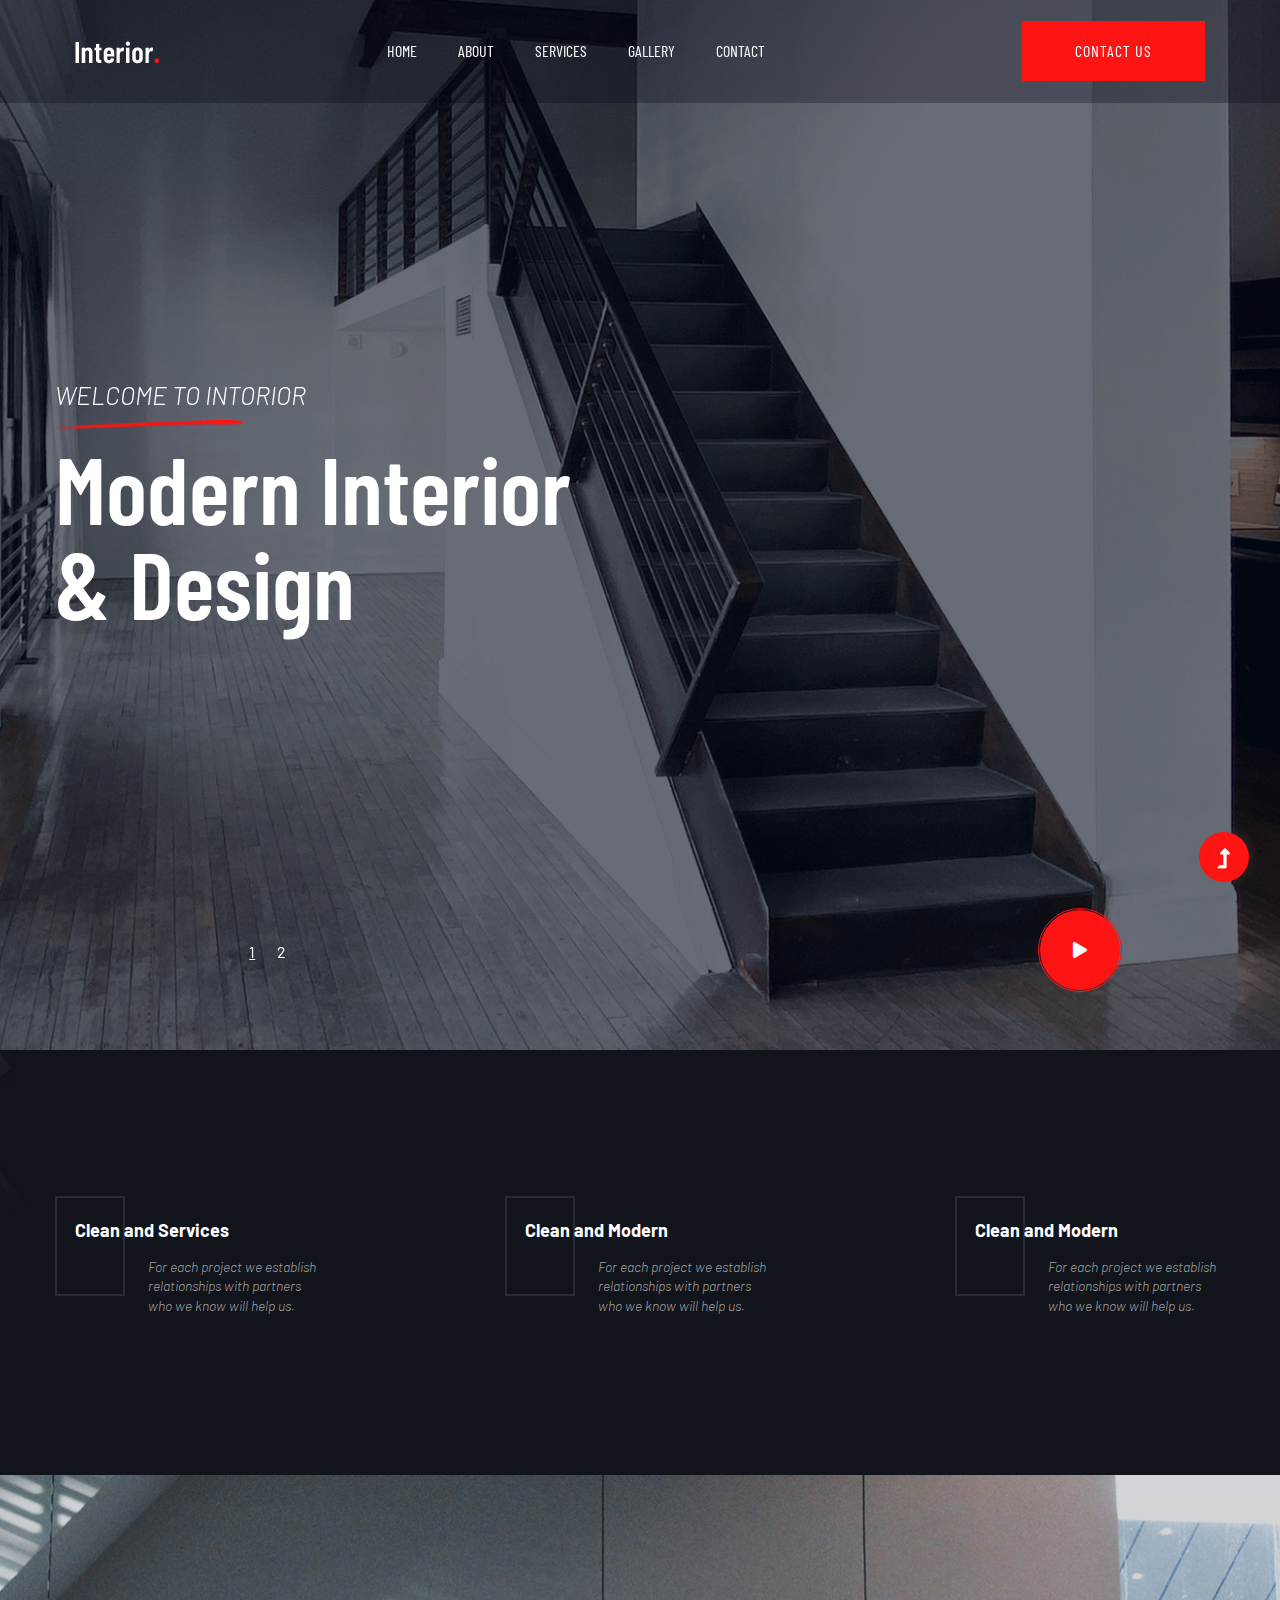
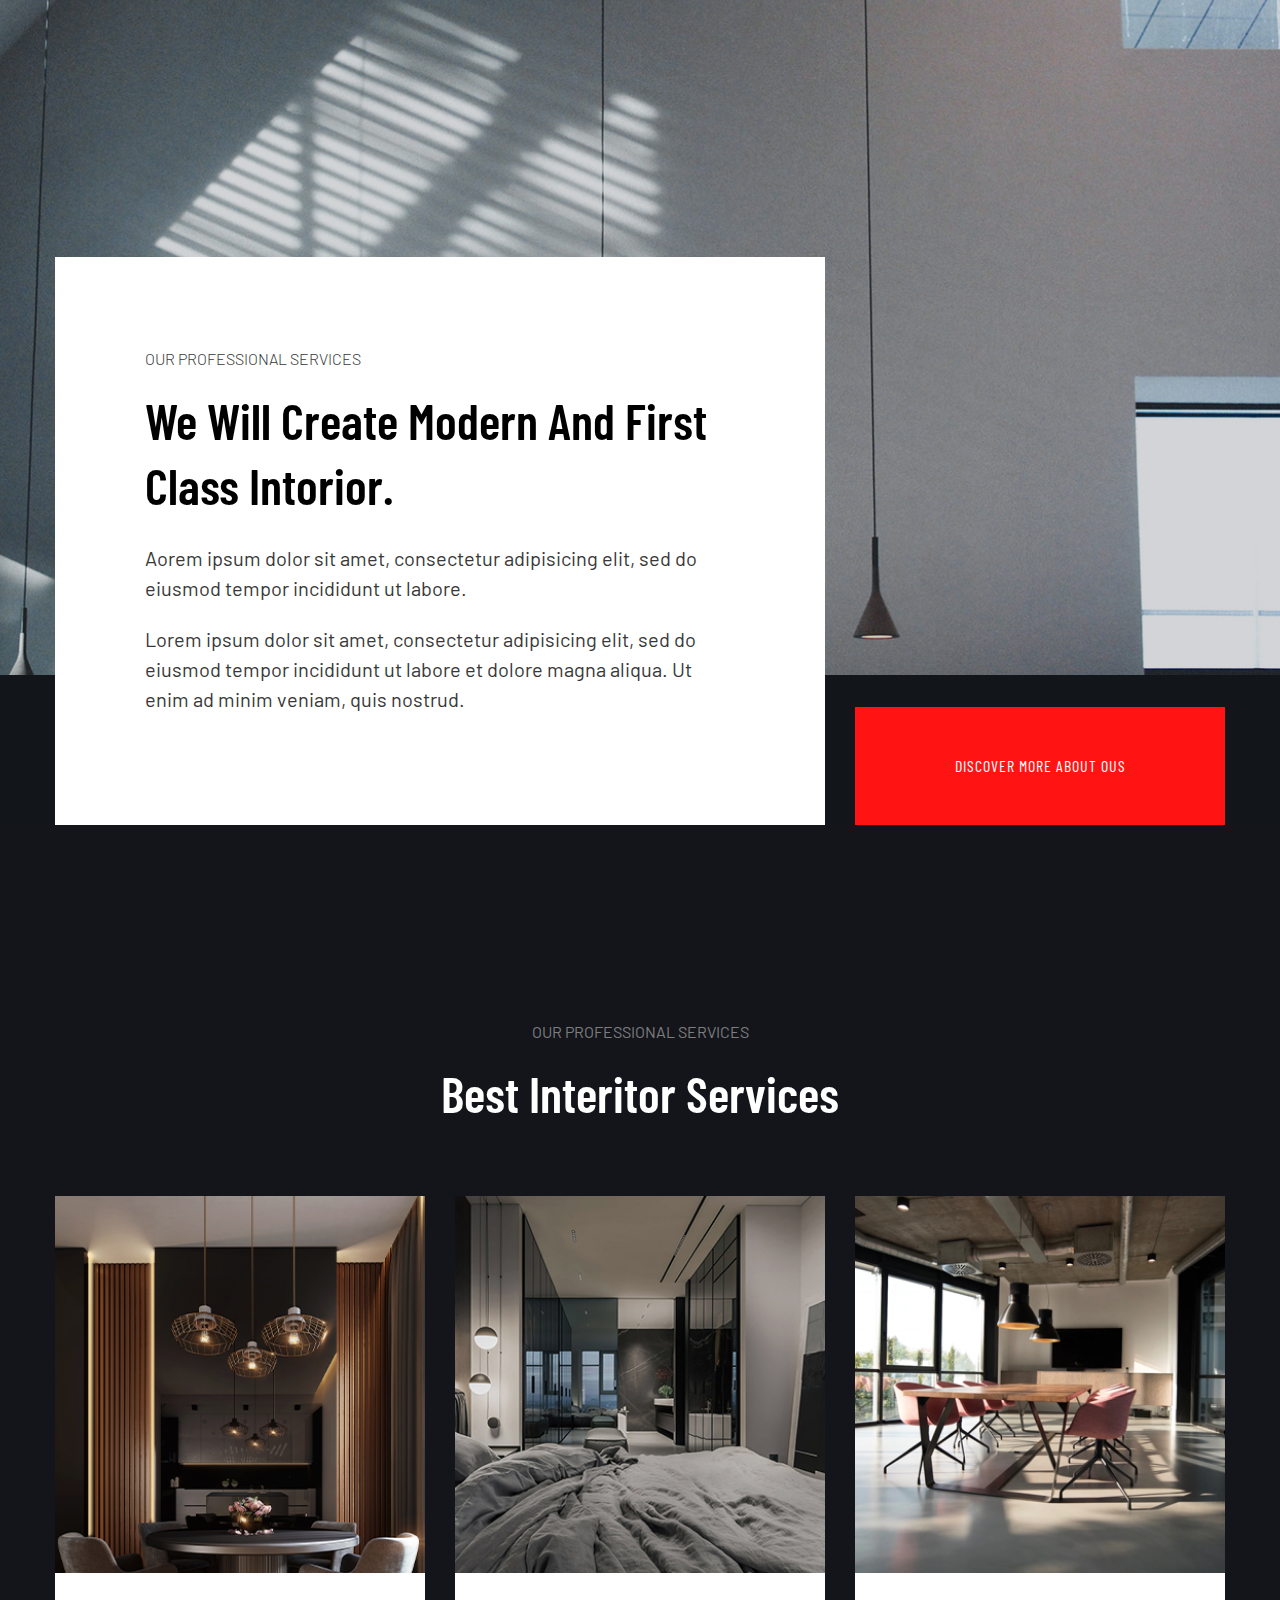
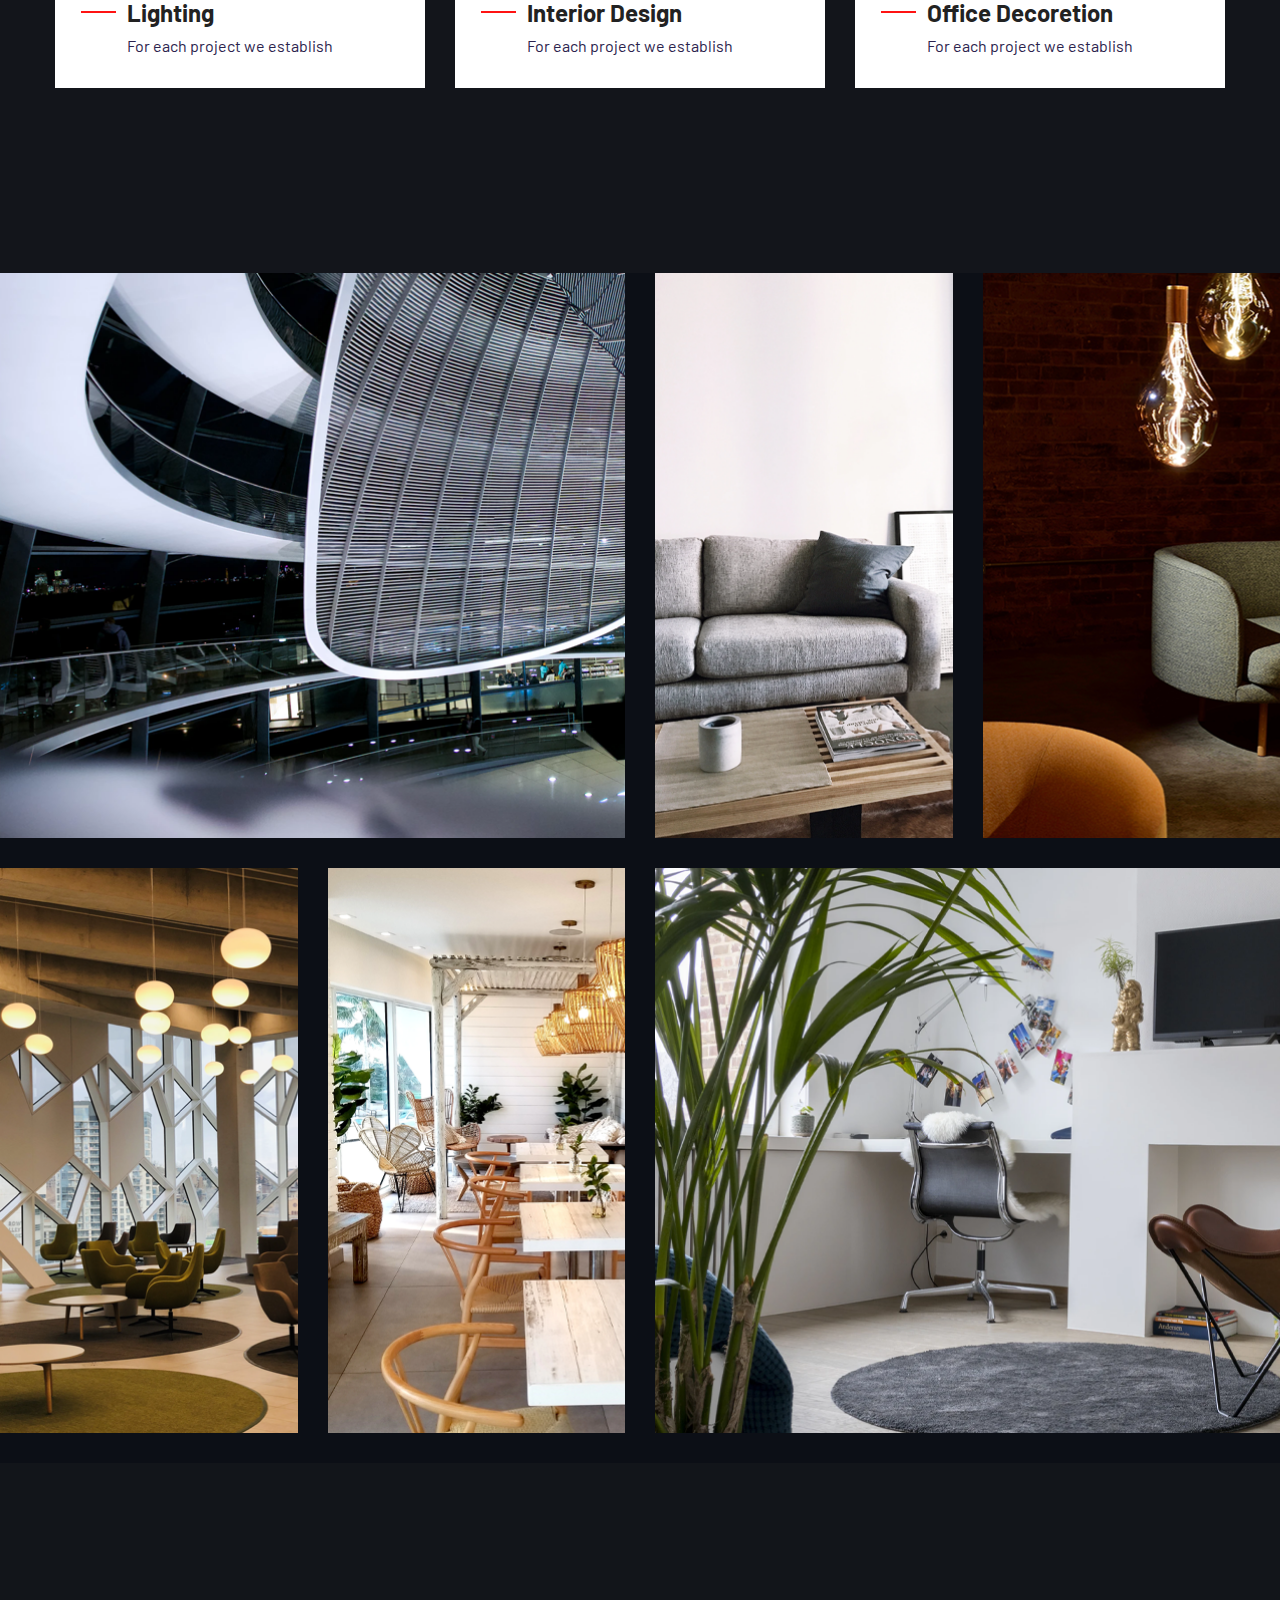
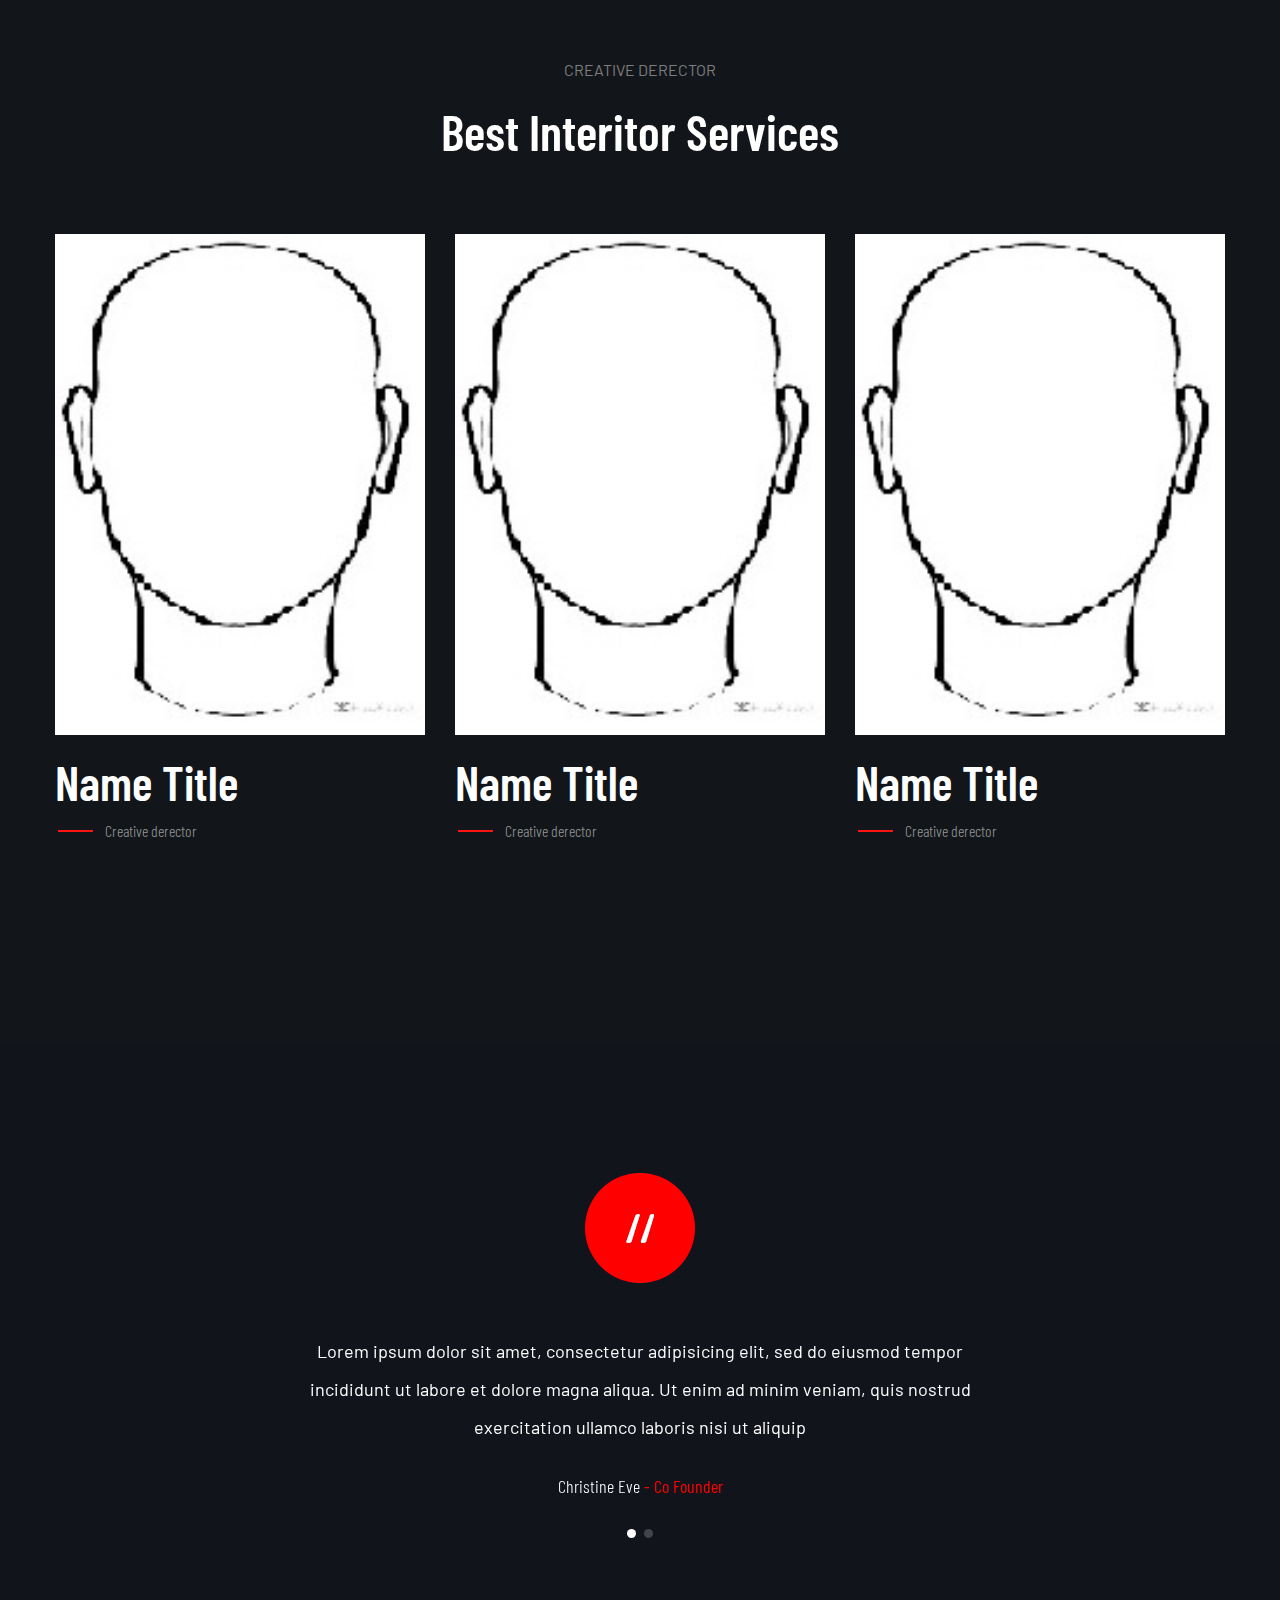
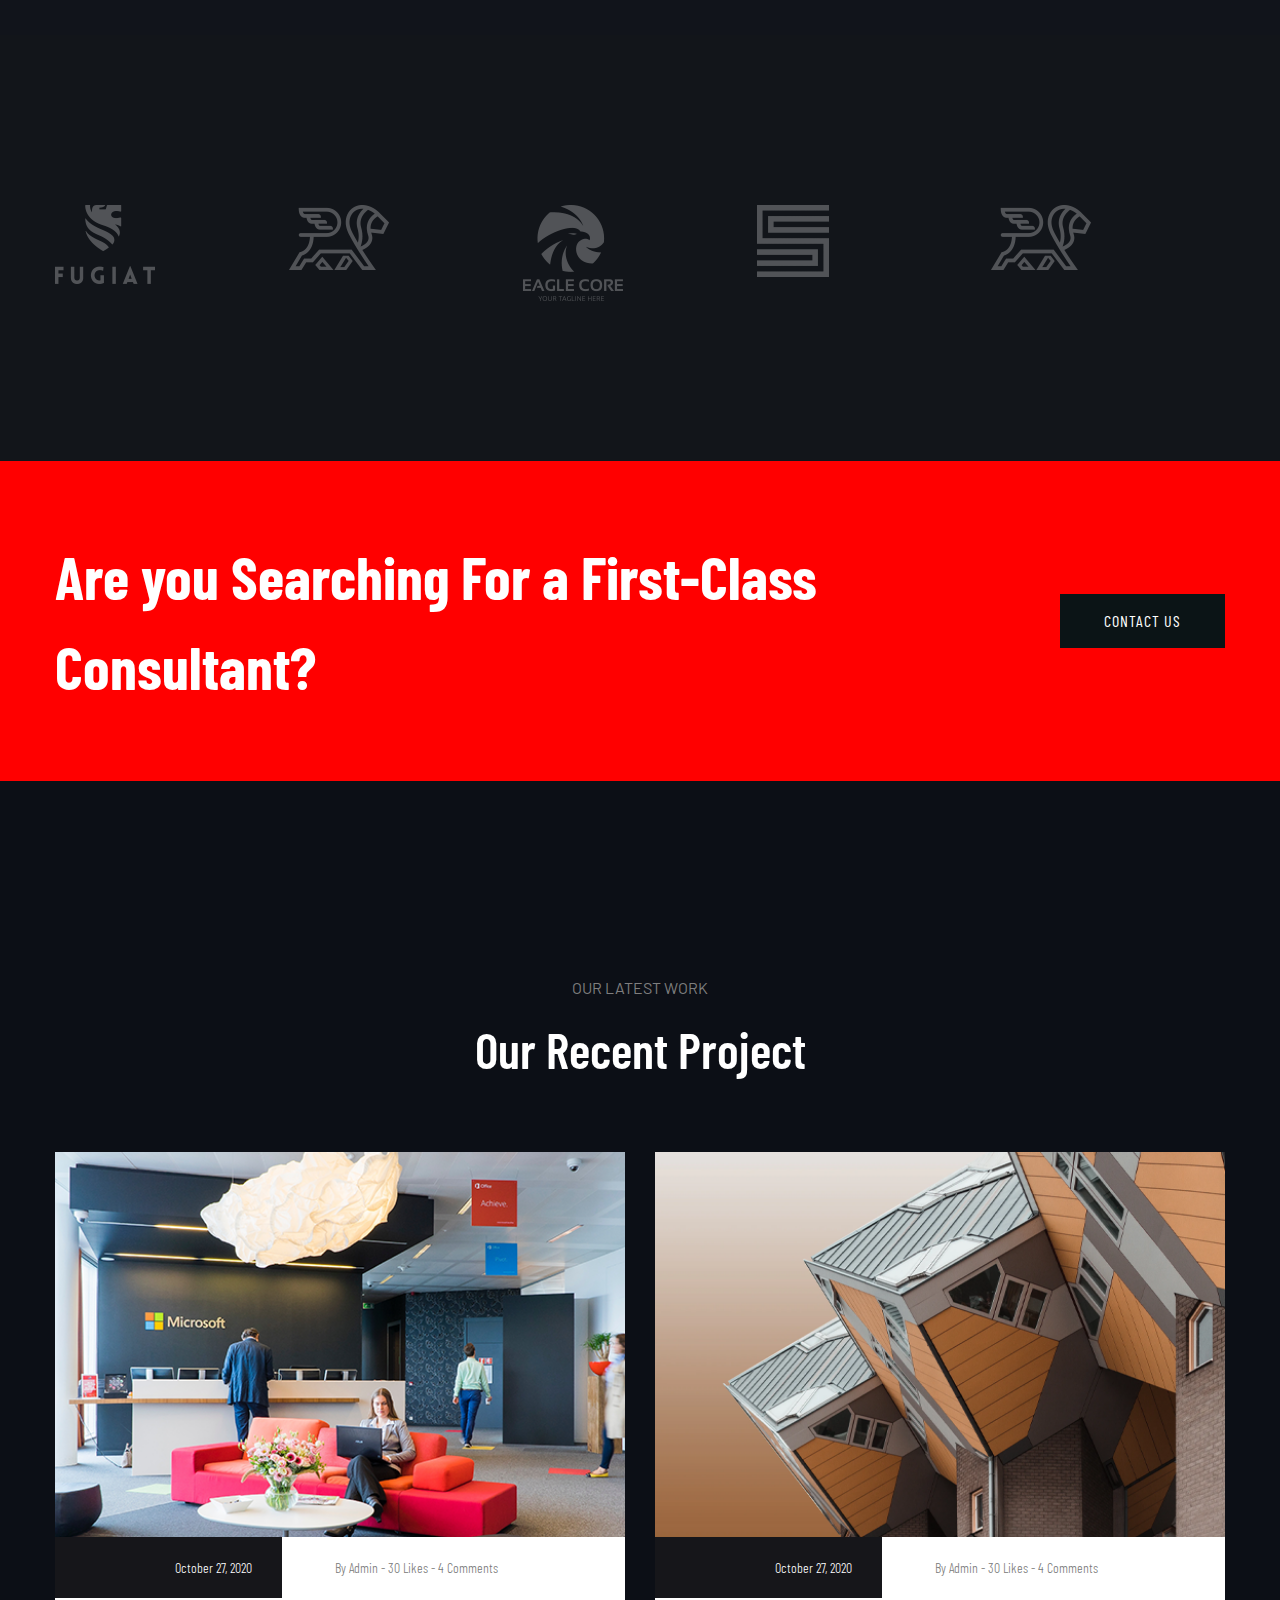
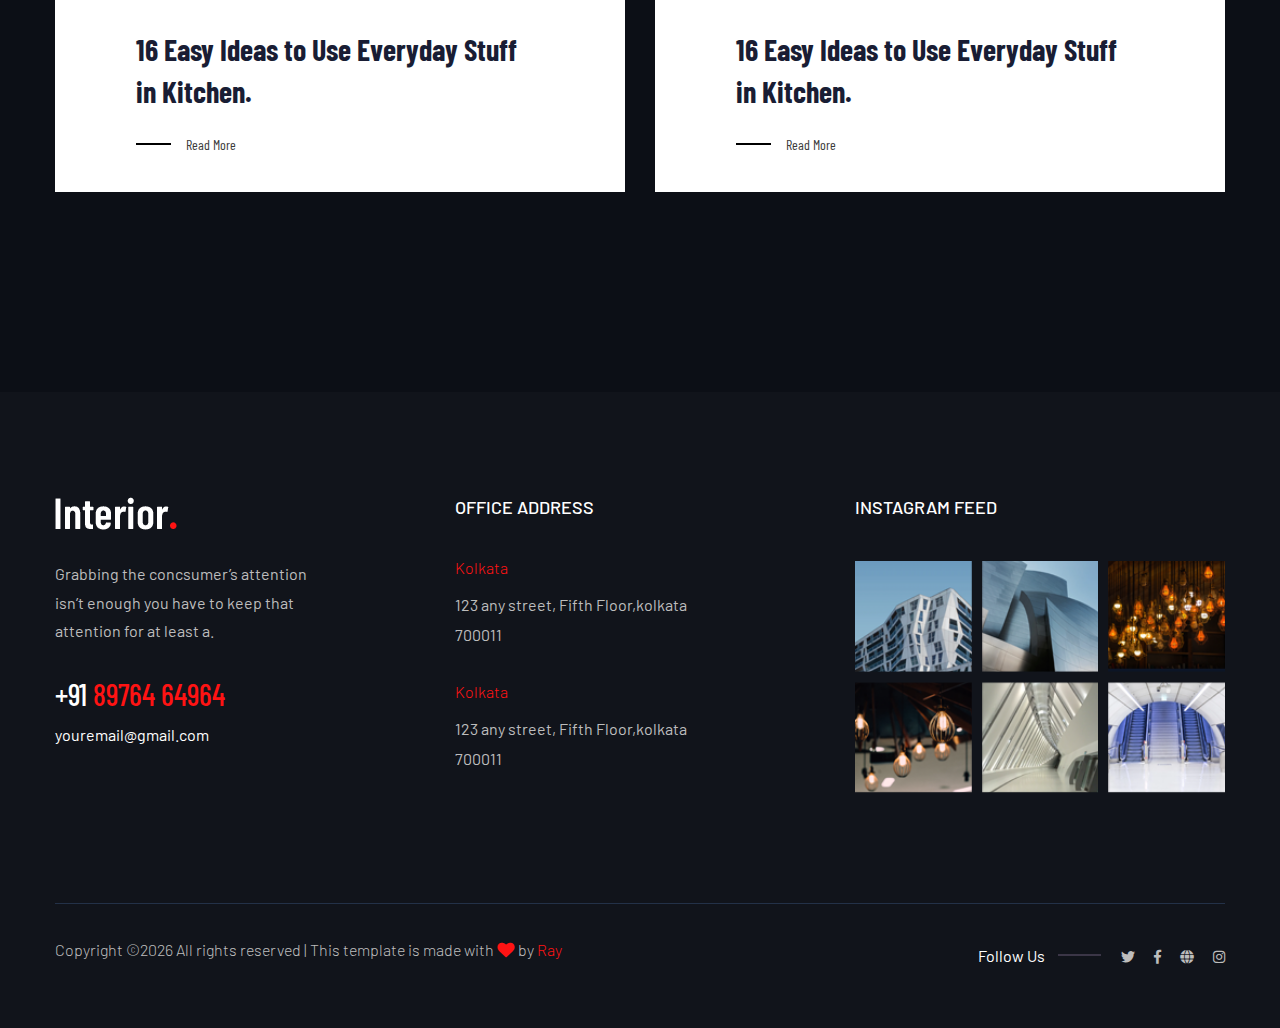
==== index.html @ 996b9350 "hello" ====
<!doctype html>
<html class="no-js" lang="zxx">
<head>
    <meta charset="utf-8">
    <meta http-equiv="x-ua-compatible" content="ie=edge">
    <title>Interior Design  </title>
    <meta name="description" content="">
    <meta name="viewport" content="width=device-width, initial-scale=1">
    <link rel="manifest" href="site.webmanifest">
    <link rel="shortcut icon" type="image/x-icon" href="assets/img/favicon.ico">

    <!-- CSS here -->
    <link rel="stylesheet" href="assets/css/bootstrap.min.css">
    <link rel="stylesheet" href="assets/css/owl.carousel.min.css">
    <link rel="stylesheet" href="assets/css/slicknav.css">
    <link rel="stylesheet" href="assets/css/flaticon.css">
    <link rel="stylesheet" href="assets/css/animate.min.css">
    <link rel="stylesheet" href="assets/css/magnific-popup.css">
    <link rel="stylesheet" href="assets/css/fontawesome-all.min.css">
    <link rel="stylesheet" href="assets/css/themify-icons.css">
    <link rel="stylesheet" href="assets/css/slick.css">
    <link rel="stylesheet" href="assets/css/nice-select.css">
    <link rel="stylesheet" href="assets/css/style.css">
</head>

<body class="body-bg">
<!--? Preloader Start -->
<div id="preloader-active">
    <div class="preloader d-flex align-items-center justify-content-center">
        <div class="preloader-inner position-relative">
            <div class="preloader-circle"></div>
            <div class="preloader-img pere-text">
                <img src="assets/img/logo/loder.jpg" alt="">
            </div>
        </div>
    </div>
</div>
<header>
    <!-- Header Start -->
    <div class="header-area header-transparent">
        <div class="main-header header-sticky">
            <div class="container-fluid">
                <div class="menu-wrapper d-flex align-items-center justify-content-between">
                    <!-- Logo -->
                    <div class="logo">
                        <a href="index.html"><img src="assets/img/logo/logo.png" alt=""></a>
                    </div>
                    <!-- Main-menu -->
                    <div class="main-menu f-right d-none d-lg-block">
                        <nav>
                            <ul id="navigation">
                                <li><a href="index.html">Home</a></li>
                                <li><a href="about.html">About</a></li>
                                <li><a href="services.html">Services</a></li>
                                <li><a href="work.html">Gallery</a></li>
                               
                                <li><a href="contact.html">Contact</a></li>
                            </ul>
                        </nav>
                    </div>          
                    <!-- Header-btn -->
                    <div class="header-btns d-none d-lg-block f-right">
                        <a href="#" class="btn header-btn">Contact Us</a>
                    </div>
                    <!-- Mobile Menu -->
                    <div class="col-12">
                        <div class="mobile_menu d-block d-lg-none"></div>
                    </div>
                </div>
            </div>
        </div>
    </div>
    <!-- Header End -->
</header>
<main>
    <!--? slider Area Start-->
    <div class="slider-area">
        <div class="slider-active dot-style">
            <!-- Single Slider -->
            <div class="single-slider slider-height hero-overly d-flex align-items-center">
                <div class="container">
                    <div class="row">
                        <div class="col-xl-6 col-lg-6">
                            <div class="hero__caption">
                                <span data-animation="fadeInLeft" data-delay=".4s">Welcome to Intorior</span>
                                <h1 data-animation="fadeInLeft" data-delay=".6s">Modern Interior & Design</h1>
                            </div>
                        </div>
                    </div>
                </div>
            </div>
            <!-- Single Slider -->
            <div class="single-slider slider-height hero-overly d-flex align-items-center">
                <div class="container">
                    <div class="row">
                        <div class="col-xl-6 col-lg-6">
                            <div class="hero__caption">
                                <span data-animation="fadeInLeft" data-delay=".4s">Welcome to Intorior</span>
                                <h1 data-animation="fadeInLeft" data-delay=".6s">Modern Interior & Design</h1>
                            </div>
                        </div>
                    </div>
                </div>
            </div>
        </div>
        <!-- Video icon -->
        <div class="video-icon">
            <a class="popup-video btn-icon" href="https://www.youtube.com/watch?v=1aP-TXUpNoU"><i class="fas fa-play"></i></a>
        </div>
    </div>
    <!-- slider Area End-->
    <!--? our info Start -->
    <div class="our-info-area pt-170 pb-100 section-bg" data-background="assets/img/gallery/section_bg02.jpg">
        <div class="container">
            <div class="row justify-content-between">
                <div class="col-xl-3 col-lg-4 col-md-6 col-sm-6">
                    <div class="single-info mb-60">
                        <div class="info-caption">
                            <h4>Clean and Services</h4>
                            <p>For each project we establish relationships with partners who we know will help us. </p>
                        </div>
                    </div>
                </div>
                <div class="col-xl-3 col-lg-4 col-md-6 col-sm-6">
                    <div class="single-info mb-60">
                        <div class="info-caption">
                            <h4>Clean and Modern</h4>
                            <p>For each project we establish relationships with partners who we know will help us. </p>
                        </div>
                    </div>
                </div>
                <div class="col-xl-3 col-lg-4 col-md-6 col-sm-6">
                    <div class="single-info mb-60">
                        <div class="info-caption">
                            <h4>Clean and Modern</h4>
                            <p>For each project we establish relationships with partners who we know will help us. </p>
                        </div>
                    </div>
                </div>
            </div>
        </div>
    </div>
    <!-- Our Info start -->
    <!--? Professional Services Start -->
    <div class="professional-services section-bg d-none d-md-block" data-background="assets/img/gallery/section_bg04.jpg"></div>
    <div class="profession-caption">
        <div class="container">
            <div class="row align-items-end">
                <div class="col-lg-8">
                        <!-- Section Tittle -->
                        <div class="section-tittle profession-details">
                            <span>Our Professional Services</span>
                            <h2>We will create modern and first class intorior.</h2>
                            <p>Aorem ipsum dolor sit amet, consectetur adipisicing elit, sed do eiusmod tempor incididunt ut labore.</p>
                            <p>Lorem ipsum dolor sit amet, consectetur adipisicing elit, sed do eiusmod tempor incididunt ut labore et dolore magna aliqua. Ut enim ad minim veniam, quis nostrud.</p>
                        </div>
                </div>
                <div class="col-lg-4 col-md-6">
                    <a href="about.html" class="btn btn3">Discover More About Ous</a>
                </div>
            </div>
        </div>
    </div>
    <!-- Professional Services End -->
    <!-- our info End -->
    <!--? Services Ara Start -->
    <div class="services-area section-padding3">
        <div class="container">
            <div class="row justify-content-center">
                <div class="cl-xl-7 col-lg-8 col-md-10">
                    <!-- Section Tittle -->
                    <div class="section-tittle text-center mb-70">
                        <span>Our Professional Services</span>
                        <h2>Best Interitor Services</h2>
                    </div> 
                </div>
            </div>
            <div class="row">
                <div class="col-lg-4 col-md-6 col-sm-10">
                    <div class="single-services mb-200">
                        <div class="services-img">
                            <img src="assets/img/gallery/services1.png" alt="">
                            </div>
                            <div class="services-caption">
                            <h3><a href="services.html">Lighting</a></h3>
                            <p class="pera1">For each project we establish </p>
                            <p class="pera2">For each project we establish relationships with partners who we know will help us. </p>
                        </div>
                    </div>
                </div>
                <div class="col-lg-4 col-md-6 col-sm-10">
                    <div class="single-services mb-200">
                        <div class="services-img">
                            <img src="assets/img/gallery/services2.png" alt="">
                            </div>
                            <div class="services-caption">
                            <h3><a href="services.html">Interior Design</a></h3>
                            <p class="pera1">For each project we establish </p>
                            <p class="pera2">For each project we establish relationships with partners who we know will help us. </p>
                        </div>
                    </div>
                </div>
                <div class="col-lg-4 col-md-6 col-sm-10">
                    <div class="single-services mb-200">
                        <div class="services-img">
                            <img src="assets/img/gallery/services3.png" alt="">
                            </div>
                            <div class="services-caption">
                            <h3><a href="services.html">Office Decoretion</a></h3>
                            <p class="pera1">For each project we establish </p>
                            <p class="pera2">For each project we establish relationships with partners who we know will help us. </p>
                        </div>
                    </div>
                </div>
            </div>
        </div>
    </div>
    <!-- Services Ara End -->
    <!--? Gallery Area Start -->
    <div class="gallery-area">
        <div class="container-fluid p-0 fix">
            <div class="row">
                <div class="col-xl-6 col-lg-4 col-md-6">
                    <div class="single-gallery mb-30">
                        <div class="gallery-img" style="background-image: url(assets/img/gallery/gallery1.png);"></div>
                        <div class="thumb-content-box">
                            <div class="thumb-content">
                                <h3><span>Intorior</span>Burj Khalifa</h3>
                                <a href="work.html"><i class="fas fa-angle-right"></i></a>
                            </div>
                        </div>
                    </div>
                </div>
                <div class="col-xl-3 col-lg-4 col-md-6">
                    <div class="single-gallery mb-30">
                        <div class="gallery-img" style="background-image: url(assets/img/gallery/gallery2.png);"></div>
                        <div class="thumb-content-box">
                            <div class="thumb-content">
                                <h3><span>Intorior</span>Burj Khalifa</h3>
                                <a href="work.html"><i class="fas fa-angle-right"></i></a>
                            </div>
                        </div>
                    </div>
                </div>
                <div class="col-xl-3 col-lg-4 col-md-6">
                    <div class="single-gallery mb-30">
                            <div class="gallery-img" style="background-image: url(assets/img/gallery/gallery3.png);"></div>
                        <div class="thumb-content-box">
                            <div class="thumb-content">
                                <h3><span>Intorior</span>Burj Khalifa</h3>
                                <a href="work.html"><i class="fas fa-angle-right"></i></a>
                            </div>
                        </div>
                    </div>
                </div>
                <div class="col-xl-3 col-lg-4 col-md-6">
                    <div class="single-gallery mb-30">
                        <div class="gallery-img" style="background-image: url(assets/img/gallery/gallery4.png);"></div>
                        <div class="thumb-content-box">
                            <div class="thumb-content">
                                <h3><span>Intorior</span>Burj Khalifa</h3>
                                <a href="work.html"><i class="fas fa-angle-right"></i></a>
                            </div>
                        </div>
                    </div>
                </div>
                <div class="col-xl-3 col-lg-4 col-md-6">
                    <div class="single-gallery mb-30">
                        <div class="gallery-img" style="background-image: url(assets/img/gallery/gallery5.png);"></div>
                        <div class="thumb-content-box">
                            <div class="thumb-content">
                                <h3><span>Intorior</span>Burj Khalifa</h3>
                                <a href="work.html"><i class="fas fa-angle-right"></i></a>
                            </div>
                        </div>
                    </div>
                </div>
                <div class="col-xl-6 col-lg-4 col-md-6">
                    <div class="single-gallery mb-30">
                        <div class="gallery-img" style="background-image: url(assets/img/gallery/gallery6.png);"></div>
                        <div class="thumb-content-box">
                            <div class="thumb-content">
                                <h3><span>Intorior</span>Burj Khalifa</h3>
                                <a href="work.html"><i class="fas fa-angle-right"></i></a>
                            </div>
                        </div>
                    </div>
                </div>
            </div>
        </div>
    </div>
    <!-- Gallery Area End -->
    <!-- Team Start -->
    <div class="team-area section-padding30">
        <div class="container">
            <div class="row justify-content-center">
                <div class="cl-xl-7 col-lg-8 col-md-10">
                    <!-- Section Tittle -->
                    <div class="section-tittle text-center mb-70">
                        <span>Creative derector</span>
                        <h2>Best Interitor Services</h2>
                    </div> 
                </div>
            </div>
            <div class="row">
                <!-- single Tem -->
                <div class="col-xl-4 col-lg-4 col-md-6 col-sm-">
                    <div class="single-team mb-30">
                        <div class="team-img">
                            <img src="assets/img/face.jpg" alt="">
                        </div>
                        <div class="team-caption">
                            <h3><a href="#">Name Title</a></h3>
                            <span>Creative derector</span>
                        </div>
                    </div>
                </div>
                <div class="col-xl-4 col-lg-4 col-md-6 col-sm-">
                    <div class="single-team mb-30">
                        <div class="team-img">
                            <img src="assets/img/face.jpg" alt="">
                        </div>
                        <div class="team-caption">
                            <h3><a href="#">Name Title</a></h3>
                            <span>Creative derector</span>
                        </div>
                    </div>
                </div>
                <div class="col-xl-4 col-lg-4 col-md-6 col-sm-">
                    <div class="single-team mb-30">
                        <div class="team-img">
                            <img src="assets/img/face.jpg" alt="">
                        </div>
                        <div class="team-caption">
                            <h3><a href="#">Name Title</a></h3>
                            <span>Creative derector</span>
                        </div>
                    </div>
                </div>
            </div>
        </div>
    </div>
    <!-- Team End -->
    <!-- Testimonial Start -->
    <div class="testimonial-area testimonial-padding">
        <div class="container">
            <!-- Testimonial contents -->
            <div class="row d-flex justify-content-center">
                <div class="col-xl-8 col-lg-8 col-md-10">
                    <div class="h1-testimonial-active dot-style">
                        <!-- Single Testimonial -->
                        <div class="single-testimonial text-center">
                            <!-- Testimonial Content -->
                            <div class="testimonial-caption ">
                                <div class="testimonial-top-cap">
                                    <img src="assets/img/gallery/testi-logo.png" alt="">
                                    <p>Lorem ipsum dolor sit amet, consectetur adipisicing elit, sed do eiusmod tempor incididunt ut labore et dolore magna aliqua. Ut enim ad minim veniam, quis nostrud exercitation ullamco laboris nisi ut aliquip</p>
                                </div>
                                <!-- founder -->
                                <div class="testimonial-founder  ">
                                    <div class="founder-img">
                                        <span><strong>Christine Eve</strong>   -   Co Founder</span>
                                    </div>
                                </div>
                            </div>
                        </div>
                        <!-- Single Testimonial -->
                        <div class="single-testimonial text-center">
                            <!-- Testimonial Content -->
                            <div class="testimonial-caption ">
                                <div class="testimonial-top-cap">
                                    <img src="assets/img/gallery/testi-logo.png" alt="">
                                    <p>Lorem ipsum dolor sit amet, consectetur adipisicing elit, sed do eiusmod tempor incididunt ut labore et dolore magna aliqua. Ut enim ad minim veniam, quis nostrud exercitation ullamco laboris nisi ut aliquip</p>
                                </div>
                                <!-- founder -->
                                <div class="testimonial-founder  ">
                                    <div class="founder-img">
                                        <span><strong>Christine Eve</strong>   -   Co Founder</span>
                                    </div>
                                </div>
                            </div>
                        </div>
                    </div>
                </div>
            </div>
        </div>
    </div>
    <!-- Testimonial End -->
    <!-- Brand Area Start -->
    <div class="brand-area pt-120 pb-120">
        <div class="container">
            <div class="brand-active brand-border pt-50 pb-40">
                <div class="single-brand">
                    <img src="assets/img/gallery/brand1.png" alt="">
                </div>
                <div class="single-brand">
                    <img src="assets/img/gallery/brand2.png" alt="">
                </div>
                <div class="single-brand">
                    <img src="assets/img/gallery/brand3.png" alt="">
                </div>
                <div class="single-brand">
                    <img src="assets/img/gallery/brand4.png" alt="">
                </div>
                <div class="single-brand">
                    <img src="assets/img/gallery/brand2.png" alt="">
                </div>
                <div class="single-brand">
                    <img src="assets/img/gallery/brand5.png" alt="">
                </div>
            </div>
        </div>
    </div>
    <!-- Brand Area End -->
    <!-- Want To work -->
    <section class="wantToWork-area w-padding2">
        <div class="container">
            <div class="row align-items-center justify-content-between">
                <div class="col-xl-8 col-lg-8 col-md-8">
                    <div class="wantToWork-caption wantToWork-caption2">
                        <h2>Are you Searching For a First-Class Consultant?</h2>
                    </div>
                </div>
                <div class="col-xl-2 col-lg-2 col-md-3">
                    <a href="#" class="btn btn-black f-right">Contact Us</a>
                </div>
            </div>
        </div>
    </section>
    <!-- Want To work End -->
    <!-- Blog Area Start -->
    <div class="home-blog-area section-padding30">
        <div class="container">
            <!-- Section Tittle -->
            <div class="row">
                <div class="col-lg-12">
                    <div class="section-tittle text-center mb-70">
                        <span>Our latest work</span>
                        <h2>Our recent Project</h2>
                    </div>
                </div>
            </div>
            <div class="row">
                <div class="col-xl-6 col-lg-6 col-md-6">
                    <div class="home-blog-single mb-30">
                        <div class="blog-img-cap">
                            <div class="blog-img">
                                <img src="assets/img/gallery/home_blog1.png" alt="">
                            </div>
                            <ul>
                                <li class="black-bg">October 27, 2020</li>
                                <li>By Admin   -   30 Likes   -   4 Comments</li>
                            </ul>
                            <div class="blog-cap">
                                <h3><a href="blog_details.html">16 Easy Ideas to Use Everyday
                                    Stuff in Kitchen.</a></h3>
                                <a href="blog_details.html" class="more-btn">Read more</a>
                            </div>
                        </div>
                    </div>
                </div>
                <div class="col-xl-6 col-lg-6 col-md-6">
                    <div class="home-blog-single mb-30">
                        <div class="blog-img-cap">
                            <div class="blog-img">
                                <img src="assets/img/gallery/home_blog2.png" alt="">
                            </div>
                            <ul>
                                <li class="black-bg">October 27, 2020</li>
                                <li>By Admin   -   30 Likes   -   4 Comments</li>
                            </ul>
                            <div class="blog-cap">
                                <h3><a href="blog_details.html">16 Easy Ideas to Use Everyday
                                    Stuff in Kitchen.</a></h3>
                                <a href="blog_details.html" class="more-btn">Read more</a>
                            </div>
                        </div>
                    </div>
                </div>
            </div>
        </div>
    </div>
    <!-- Blog Area End -->

</main>
<footer>
    <!--? Footer Start-->
    <div class="footer-area footer-bg">
        <div class="container">
            <div class="footer-top footer-padding">
                <div class="row d-flex justify-content-between">
                    <div class="col-xl-3 col-lg-4 col-md-5 col-sm-8">
                        <div class="single-footer-caption mb-50">
                            <!-- logo -->
                            <div class="footer-logo">
                                <a href="index.html"><img src="assets/img/logo/logo2_footer.png" alt=""></a>
                            </div>
                            <div class="footer-tittle">
                                <div class="footer-pera">
                                    <p class="info1">Grabbing the concsumer’s attention isn’t enough you have to keep that attention for at least a.</p>
                                </div>
                            </div>
                            <div class="footer-number">
                                <h4><span>+91 </span>89764 64964</h4>
                                <p>youremail@gmail.com</p>
                            </div>
                        </div>
                    </div>
                    <div class="col-xl-3 col-lg-2 col-md-5 col-sm-6">
                        <div class="single-footer-caption mb-50">
                            <div class="footer-tittle">
                                <h4>Office Address</h4>
                            </div>
                            <div class="footer-cap">
                                <span>Kolkata</span>
                                <p>123 any street, Fifth Floor,kolkata 700011</p>
                            </div>
                            <div class="footer-cap">
                                <span>Kolkata</span>
                                <p>123 any street, Fifth Floor,kolkata 700011</p>
                            </div>
                        </div>
                    </div>
                    <!-- Instagram -->
                    <div class="col-xl-4 col-lg-4 col-md-5 col-sm-7">
                        <div class="single-footer-caption mb-50">
                            <div class="footer-tittle">
                                <h4>Instagram Feed</h4>
                            </div>
                            <div class="instagram-gellay">
                                <ul class="insta-feed">
                                    <li><a href="#"><img src="assets/img/gallery/instagram1.png" alt=""></a></li>
                                    <li><a href="#"><img src="assets/img/gallery/instagram2.png" alt=""></a></li>
                                    <li><a href="#"><img src="assets/img/gallery/instagram3.png" alt=""></a></li>
                                    <li><a href="#"><img src="assets/img/gallery/instagram4.png" alt=""></a></li>
                                    <li><a href="#"><img src="assets/img/gallery/instagram5.png" alt=""></a></li>
                                    <li><a href="#"><img src="assets/img/gallery/instagram6.png" alt=""></a></li>
                                </ul>
                            </div>
                        </div>
                    </div>
                </div>
            </div>
            <div class="footer-bottom">
                <div class="row d-flex justify-content-between align-items-center">
                    <div class="col-xl-9 col-lg-8">
                        <div class="footer-copy-right">
                            <p><!-- Link back to Colorlib can't be removed. Template is licensed under CC BY 3.0. -->
  Copyright &copy;<script>document.write(new Date().getFullYear());</script> All rights reserved | This template is made with <i class="fa fa-heart" aria-hidden="true"></i> by <a href="https://www.rayweb.in" target="_blank">Ray</a>
  <!-- Link back to Colorlib can't be removed. Template is licensed under CC BY 3.0. --></p>
                        </div>
                    </div>
                    <div class="col-xl-3 col-lg-4">
                        <!-- Footer Social -->
                        <div class="footer-social f-right">
                            <span>Follow Us</span>
                            <a href="#"><i class="fab fa-twitter"></i></a>
                            <a href="https://www.facebook.com/sai4ull"><i class="fab fa-facebook-f"></i></a>
                            <a href="#"><i class="fas fa-globe"></i></a>
                            <a href="#"><i class="fab fa-instagram"></i></a>
                        </div>
                    </div>
                </div>
            </div>
        </div>
    </div>
    <!-- Footer End-->
</footer>
<!-- Scroll Up -->
<div id="back-top" >
    <a title="Go to Top" href="#"> <i class="fas fa-level-up-alt"></i></a>
</div>

<!-- JS here -->
    <!-- All JS Custom Plugins Link Here here -->
    <script src="./assets/js/vendor/modernizr-3.5.0.min.js"></script>
    <!-- Jquery, Popper, Bootstrap -->
    <script src="./assets/js/vendor/jquery-1.12.4.min.js"></script>
    <script src="./assets/js/popper.min.js"></script>
    <script src="./assets/js/bootstrap.min.js"></script>
    <!-- Jquery Mobile Menu -->
    <script src="./assets/js/jquery.slicknav.min.js"></script>

    <!-- Jquery Slick , Owl-Carousel Plugins -->
    <script src="./assets/js/owl.carousel.min.js"></script>
    <script src="./assets/js/slick.min.js"></script>
    <!-- One Page, Animated-HeadLin -->
    <script src="./assets/js/wow.min.js"></script>
    <script src="./assets/js/animated.headline.js"></script>
    <script src="./assets/js/jquery.magnific-popup.js"></script>

    <!-- Nice-select, sticky -->
    <script src="./assets/js/jquery.nice-select.min.js"></script>
    <script src="./assets/js/jquery.sticky.js"></script>
    
    <!-- contact js -->
    <script src="./assets/js/contact.js"></script>
    <script src="./assets/js/jquery.form.js"></script>
    <script src="./assets/js/jquery.validate.min.js"></script>
    <script src="./assets/js/mail-script.js"></script>
    <script src="./assets/js/jquery.ajaxchimp.min.js"></script>
    
    <!-- Jquery Plugins, main Jquery -->	
    <script src="./assets/js/plugins.js"></script>
    <script src="./assets/js/main.js"></script>
    
</body>
</html>
---- assets/css/flaticon.css ----
/*
  	Flaticon icon font: Flaticon
  	Creation date: 07/04/2020 05:31
  	*/

@font-face {
  font-family: "Flaticon";
  src: url("../fonts/Flaticon.eot");
  src: url("../fonts/Flaticon.eot?#iefix") format("embedded-opentype"),
       url("../fonts/Flaticon.woff2") format("woff2"),
       url("../fonts/Flaticon.woff") format("woff"),
       url("../fonts/Flaticon.ttf") format("truetype"),
       url("../fonts/Flaticon.svg#Flaticon") format("svg");
  font-weight: normal;
  font-style: normal;
}

@media screen and (-webkit-min-device-pixel-ratio:0) {
  @font-face {
    font-family: "Flaticon";
    src: url("../fonts/Flaticon.svg#Flaticon") format("svg");
  }
}

[class^="flaticon-"]:before, [class*=" flaticon-"]:before,
[class^="flaticon-"]:after, [class*=" flaticon-"]:after {   
  font-family: Flaticon;
font-style: normal;
}

.flaticon-shipped:before { content: "\f100"; }
.flaticon-ship:before { content: "\f101"; }
.flaticon-plane:before { content: "\f102"; }
.flaticon-support:before { content: "\f103"; }
.flaticon-clock:before { content: "\f104"; }
.flaticon-place:before { content: "\f105"; }
---- assets/css/themify-icons.css ----
@font-face {
	font-family: 'themify';
	src:url('../fonts/themify.eot?-fvbane');


	src:url('../fonts/themify.eot?#iefix-fvbane') format('embedded-opentype'),
		url('../fonts/themify.woff?-fvbane') format('woff'),
		url('../fonts/themify.ttf?-fvbane') format('truetype'),
		url('../fonts/themify.svg?-fvbane#themify') format('svg');
	font-weight: normal;
	font-style: normal;
}

[class^="ti-"], [class*=" ti-"] {
	font-family: 'themify';
	speak: none;
	font-style: normal;
	font-weight: normal;
	font-variant: normal;
	text-transform: none;
	line-height: 1;

	/* Better Font Rendering =========== */
	-webkit-font-smoothing: antialiased;
	-moz-osx-font-smoothing: grayscale;
}

.ti-wand:before {
	content: "\e600";
}
.ti-volume:before {
	content: "\e601";
}
.ti-user:before {
	content: "\e602";
}
.ti-unlock:before {
	content: "\e603";
}
.ti-unlink:before {
	content: "\e604";
}
.ti-trash:before {
	content: "\e605";
}
.ti-thought:before {
	content: "\e606";
}
.ti-target:before {
	content: "\e607";
}
.ti-tag:before {
	content: "\e608";
}
.ti-tablet:before {
	content: "\e609";
}
.ti-star:before {
	content: "\e60a";
}
.ti-spray:before {
	content: "\e60b";
}
.ti-signal:before {
	content: "\e60c";
}
.ti-shopping-cart:before {
	content: "\e60d";
}
.ti-shopping-cart-full:before {
	content: "\e60e";
}
.ti-settings:before {
	content: "\e60f";
}
.ti-search:before {
	content: "\e610";
}
.ti-zoom-in:before {
	content: "\e611";
}
.ti-zoom-out:before {
	content: "\e612";
}
.ti-cut:before {
	content: "\e613";
}
.ti-ruler:before {
	content: "\e614";
}
.ti-ruler-pencil:before {
	content: "\e615";
}
.ti-ruler-alt:before {
	content: "\e616";
}
.ti-bookmark:before {
	content: "\e617";
}
.ti-bookmark-alt:before {
	content: "\e618";
}
.ti-reload:before {
	content: "\e619";
}
.ti-plus:before {
	content: "\e61a";
}
.ti-pin:before {
	content: "\e61b";
}
.ti-pencil:before {
	content: "\e61c";
}
.ti-pencil-alt:before {
	content: "\e61d";
}
.ti-paint-roller:before {
	content: "\e61e";
}
.ti-paint-bucket:before {
	content: "\e61f";
}
.ti-na:before {
	content: "\e620";
}
.ti-mobile:before {
	content: "\e621";
}
.ti-minus:before {
	content: "\e622";
}
.ti-medall:before {
	content: "\e623";
}
.ti-medall-alt:before {
	content: "\e624";
}
.ti-marker:before {
	content: "\e625";
}
.ti-marker-alt:before {
	content: "\e626";
}
.ti-arrow-up:before {
	content: "\e627";
}
.ti-arrow-right:before {
	content: "\e628";
}
.ti-arrow-left:before {
	content: "\e629";
}
.ti-arrow-down:before {
	content: "\e62a";
}
.ti-lock:before {
	content: "\e62b";
}
.ti-location-arrow:before {
	content: "\e62c";
}
.ti-link:before {
	content: "\e62d";
}
.ti-layout:before {
	content: "\e62e";
}
.ti-layers:before {
	content: "\e62f";
}
.ti-layers-alt:before {
	content: "\e630";
}
.ti-key:before {
	content: "\e631";
}
.ti-import:before {
	content: "\e632";
}
.ti-image:before {
	content: "\e633";
}
.ti-heart:before {
	content: "\e634";
}
.ti-heart-broken:before {
	content: "\e635";
}
.ti-hand-stop:before {
	content: "\e636";
}
.ti-hand-open:before {
	content: "\e637";
}
.ti-hand-drag:before {
	content: "\e638";
}
.ti-folder:before {
	content: "\e639";
}
.ti-flag:before {
	content: "\e63a";
}
.ti-flag-alt:before {
	content: "\e63b";
}
.ti-flag-alt-2:before {
	content: "\e63c";
}
.ti-eye:before {
	content: "\e63d";
}
.ti-export:before {
	content: "\e63e";
}
.ti-exchange-vertical:before {
	content: "\e63f";
}
.ti-desktop:before {
	content: "\e640";
}
.ti-cup:before {
	content: "\e641";
}
.ti-crown:before {
	content: "\e642";
}
.ti-comments:before {
	content: "\e643";
}
.ti-comment:before {
	content: "\e644";
}
.ti-comment-alt:before {
	content: "\e645";
}
.ti-close:before {
	content: "\e646";
}
.ti-clip:before {
	content: "\e647";
}
.ti-angle-up:before {
	content: "\e648";
}
.ti-angle-right:before {
	content: "\e649";
}
.ti-angle-left:before {
	content: "\e64a";
}
.ti-angle-down:before {
	content: "\e64b";
}
.ti-check:before {
	content: "\e64c";
}
.ti-check-box:before {
	content: "\e64d";
}
.ti-camera:before {
	content: "\e64e";
}
.ti-announcement:before {
	content: "\e64f";
}
.ti-brush:before {
	content: "\e650";
}
.ti-briefcase:before {
	content: "\e651";
}
.ti-bolt:before {
	content: "\e652";
}
.ti-bolt-alt:before {
	content: "\e653";
}
.ti-blackboard:before {
	content: "\e654";
}
.ti-bag:before {
	content: "\e655";
}
.ti-move:before {
	content: "\e656";
}
.ti-arrows-vertical:before {
	content: "\e657";
}
.ti-arrows-horizontal:before {
	content: "\e658";
}
.ti-fullscreen:before {
	content: "\e659";
}
.ti-arrow-top-right:before {
	content: "\e65a";
}
.ti-arrow-top-left:before {
	content: "\e65b";
}
.ti-arrow-circle-up:before {
	content: "\e65c";
}
.ti-arrow-circle-right:before {
	content: "\e65d";
}
.ti-arrow-circle-left:before {
	content: "\e65e";
}
.ti-arrow-circle-down:before {
	content: "\e65f";
}
.ti-angle-double-up:before {
	content: "\e660";
}
.ti-angle-double-right:before {
	content: "\e661";
}
.ti-angle-double-left:before {
	content: "\e662";
}
.ti-angle-double-down:before {
	content: "\e663";
}
.ti-zip:before {
	content: "\e664";
}
.ti-world:before {
	content: "\e665";
}
.ti-wheelchair:before {
	content: "\e666";
}
.ti-view-list:before {
	content: "\e667";
}
.ti-view-list-alt:before {
	content: "\e668";
}
.ti-view-grid:before {
	content: "\e669";
}
.ti-uppercase:before {
	content: "\e66a";
}
.ti-upload:before {
	content: "\e66b";
}
.ti-underline:before {
	content: "\e66c";
}
.ti-truck:before {
	content: "\e66d";
}
.ti-timer:before {
	content: "\e66e";
}
.ti-ticket:before {
	content: "\e66f";
}
.ti-thumb-up:before {
	content: "\e670";
}
.ti-thumb-down:before {
	content: "\e671";
}
.ti-text:before {
	content: "\e672";
}
.ti-stats-up:before {
	content: "\e673";
}
.ti-stats-down:before {
	content: "\e674";
}
.ti-split-v:before {
	content: "\e675";
}
.ti-split-h:before {
	content: "\e676";
}
.ti-smallcap:before {
	content: "\e677";
}
.ti-shine:before {
	content: "\e678";
}
.ti-shift-right:before {
	content: "\e679";
}
.ti-shift-left:before {
	content: "\e67a";
}
.ti-shield:before {
	content: "\e67b";
}
.ti-notepad:before {
	content: "\e67c";
}
.ti-server:before {
	content: "\e67d";
}
.ti-quote-right:before {
	content: "\e67e";
}
.ti-quote-left:before {
	content: "\e67f";
}
.ti-pulse:before {
	content: "\e680";
}
.ti-printer:before {
	content: "\e681";
}
.ti-power-off:before {
	content: "\e682";
}
.ti-plug:before {
	content: "\e683";
}
.ti-pie-chart:before {
	content: "\e684";
}
.ti-paragraph:before {
	content: "\e685";
}
.ti-panel:before {
	content: "\e686";
}
.ti-package:before {
	content: "\e687";
}
.ti-music:before {
	content: "\e688";
}
.ti-music-alt:before {
	content: "\e689";
}
.ti-mouse:before {
	content: "\e68a";
}
.ti-mouse-alt:before {
	content: "\e68b";
}
.ti-money:before {
	content: "\e68c";
}
.ti-microphone:before {
	content: "\e68d";
}
.ti-menu:before {
	content: "\e68e";
}
.ti-menu-alt:before {
	content: "\e68f";
}
.ti-map:before {
	content: "\e690";
}
.ti-map-alt:before {
	content: "\e691";
}
.ti-loop:before {
	content: "\e692";
}
.ti-location-pin:before {
	content: "\e693";
}
.ti-list:before {
	content: "\e694";
}
.ti-light-bulb:before {
	content: "\e695";
}
.ti-Italic:before {
	content: "\e696";
}
.ti-info:before {
	content: "\e697";
}
.ti-infinite:before {
	content: "\e698";
}
.ti-id-badge:before {
	content: "\e699";
}
.ti-hummer:before {
	content: "\e69a";
}
.ti-home:before {
	content: "\e69b";
}
.ti-help:before {
	content: "\e69c";
}
.ti-headphone:before {
	content: "\e69d";
}
.ti-harddrives:before {
	content: "\e69e";
}
.ti-harddrive:before {
	content: "\e69f";
}
.ti-gift:before {
	content: "\e6a0";
}
.ti-game:before {
	content: "\e6a1";
}
.ti-filter:before {
	content: "\e6a2";
}
.ti-files:before {
	content: "\e6a3";
}
.ti-file:before {
	content: "\e6a4";
}
.ti-eraser:before {
	content: "\e6a5";
}
.ti-envelope:before {
	content: "\e6a6";
}
.ti-download:before {
	content: "\e6a7";
}
.ti-direction:before {
	content: "\e6a8";
}
.ti-direction-alt:before {
	content: "\e6a9";
}
.ti-dashboard:before {
	content: "\e6aa";
}
.ti-control-stop:before {
	content: "\e6ab";
}
.ti-control-shuffle:before {
	content: "\e6ac";
}
.ti-control-play:before {
	content: "\e6ad";
}
.ti-control-pause:before {
	content: "\e6ae";
}
.ti-control-forward:before {
	content: "\e6af";
}
.ti-control-backward:before {
	content: "\e6b0";
}
.ti-cloud:before {
	content: "\e6b1";
}
.ti-cloud-up:before {
	content: "\e6b2";
}
.ti-cloud-down:before {
	content: "\e6b3";
}
.ti-clipboard:before {
	content: "\e6b4";
}
.ti-car:before {
	content: "\e6b5";
}
.ti-calendar:before {
	content: "\e6b6";
}
.ti-book:before {
	content: "\e6b7";
}
.ti-bell:before {
	content: "\e6b8";
}
.ti-basketball:before {
	content: "\e6b9";
}
.ti-bar-chart:before {
	content: "\e6ba";
}
.ti-bar-chart-alt:before {
	content: "\e6bb";
}
.ti-back-right:before {
	content: "\e6bc";
}
.ti-back-left:before {
	content: "\e6bd";
}
.ti-arrows-corner:before {
	content: "\e6be";
}
.ti-archive:before {
	content: "\e6bf";
}
.ti-anchor:before {
	content: "\e6c0";
}
.ti-align-right:before {
	content: "\e6c1";
}
.ti-align-left:before {
	content: "\e6c2";
}
.ti-align-justify:before {
	content: "\e6c3";
}
.ti-align-center:before {
	content: "\e6c4";
}
.ti-alert:before {
	content: "\e6c5";
}
.ti-alarm-clock:before {
	content: "\e6c6";
}
.ti-agenda:before {
	content: "\e6c7";
}
.ti-write:before {
	content: "\e6c8";
}
.ti-window:before {
	content: "\e6c9";
}
.ti-widgetized:before {
	content: "\e6ca";
}
.ti-widget:before {
	content: "\e6cb";
}
.ti-widget-alt:before {
	content: "\e6cc";
}
.ti-wallet:before {
	content: "\e6cd";
}
.ti-video-clapper:before {
	content: "\e6ce";
}
.ti-video-camera:before {
	content: "\e6cf";
}
.ti-vector:before {
	content: "\e6d0";
}
.ti-themify-logo:before {
	content: "\e6d1";
}
.ti-themify-favicon:before {
	content: "\e6d2";
}
.ti-themify-favicon-alt:before {
	content: "\e6d3";
}
.ti-support:before {
	content: "\e6d4";
}
.ti-stamp:before {
	content: "\e6d5";
}
.ti-split-v-alt:before {
	content: "\e6d6";
}
.ti-slice:before {
	content: "\e6d7";
}
.ti-shortcode:before {
	content: "\e6d8";
}
.ti-shift-right-alt:before {
	content: "\e6d9";
}
.ti-shift-left-alt:before {
	content: "\e6da";
}
.ti-ruler-alt-2:before {
	content: "\e6db";
}
.ti-receipt:before {
	content: "\e6dc";
}
.ti-pin2:before {
	content: "\e6dd";
}
.ti-pin-alt:before {
	content: "\e6de";
}
.ti-pencil-alt2:before {
	content: "\e6df";
}
.ti-palette:before {
	content: "\e6e0";
}
.ti-more:before {
	content: "\e6e1";
}
.ti-more-alt:before {
	content: "\e6e2";
}
.ti-microphone-alt:before {
	content: "\e6e3";
}
.ti-magnet:before {
	content: "\e6e4";
}
.ti-line-double:before {
	content: "\e6e5";
}
.ti-line-dotted:before {
	content: "\e6e6";
}
.ti-line-dashed:before {
	content: "\e6e7";
}
.ti-layout-width-full:before {
	content: "\e6e8";
}
.ti-layout-width-default:before {
	content: "\e6e9";
}
.ti-layout-width-default-alt:before {
	content: "\e6ea";
}
.ti-layout-tab:before {
	content: "\e6eb";
}
.ti-layout-tab-window:before {
	content: "\e6ec";
}
.ti-layout-tab-v:before {
	content: "\e6ed";
}
.ti-layout-tab-min:before {
	content: "\e6ee";
}
.ti-layout-slider:before {
	content: "\e6ef";
}
.ti-layout-slider-alt:before {
	content: "\e6f0";
}
.ti-layout-sidebar-right:before {
	content: "\e6f1";
}
.ti-layout-sidebar-none:before {
	content: "\e6f2";
}
.ti-layout-sidebar-left:before {
	content: "\e6f3";
}
.ti-layout-placeholder:before {
	content: "\e6f4";
}
.ti-layout-menu:before {
	content: "\e6f5";
}
.ti-layout-menu-v:before {
	content: "\e6f6";
}
.ti-layout-menu-separated:before {
	content: "\e6f7";
}
.ti-layout-menu-full:before {
	content: "\e6f8";
}
.ti-layout-media-right-alt:before {
	content: "\e6f9";
}
.ti-layout-media-right:before {
	content: "\e6fa";
}
.ti-layout-media-overlay:before {
	content: "\e6fb";
}
.ti-layout-media-overlay-alt:before {
	content: "\e6fc";
}
.ti-layout-media-overlay-alt-2:before {
	content: "\e6fd";
}
.ti-layout-media-left-alt:before {
	content: "\e6fe";
}
.ti-layout-media-left:before {
	content: "\e6ff";
}
.ti-layout-media-center-alt:before {
	content: "\e700";
}
.ti-layout-media-center:before {
	content: "\e701";
}
.ti-layout-list-thumb:before {
	content: "\e702";
}
.ti-layout-list-thumb-alt:before {
	content: "\e703";
}
.ti-layout-list-post:before {
	content: "\e704";
}
.ti-layout-list-large-image:before {
	content: "\e705";
}
.ti-layout-line-solid:before {
	content: "\e706";
}
.ti-layout-grid4:before {
	content: "\e707";
}
.ti-layout-grid3:before {
	content: "\e708";
}
.ti-layout-grid2:before {
	content: "\e709";
}
.ti-layout-grid2-thumb:before {
	content: "\e70a";
}
.ti-layout-cta-right:before {
	content: "\e70b";
}
.ti-layout-cta-left:before {
	content: "\e70c";
}
.ti-layout-cta-center:before {
	content: "\e70d";
}
.ti-layout-cta-btn-right:before {
	content: "\e70e";
}
.ti-layout-cta-btn-left:before {
	content: "\e70f";
}
.ti-layout-column4:before {
	content: "\e710";
}
.ti-layout-column3:before {
	content: "\e711";
}
.ti-layout-column2:before {
	content: "\e712";
}
.ti-layout-accordion-separated:before {
	content: "\e713";
}
.ti-layout-accordion-merged:before {
	content: "\e714";
}
.ti-layout-accordion-list:before {
	content: "\e715";
}
.ti-ink-pen:before {
	content: "\e716";
}
.ti-info-alt:before {
	content: "\e717";
}
.ti-help-alt:before {
	content: "\e718";
}
.ti-headphone-alt:before {
	content: "\e719";
}
.ti-hand-point-up:before {
	content: "\e71a";
}
.ti-hand-point-right:before {
	content: "\e71b";
}
.ti-hand-point-left:before {
	content: "\e71c";
}
.ti-hand-point-down:before {
	content: "\e71d";
}
.ti-gallery:before {
	content: "\e71e";
}
.ti-face-smile:before {
	content: "\e71f";
}
.ti-face-sad:before {
	content: "\e720";
}
.ti-credit-card:before {
	content: "\e721";
}
.ti-control-skip-forward:before {
	content: "\e722";
}
.ti-control-skip-backward:before {
	content: "\e723";
}
.ti-control-record:before {
	content: "\e724";
}
.ti-control-eject:before {
	content: "\e725";
}
.ti-comments-smiley:before {
	content: "\e726";
}
.ti-brush-alt:before {
	content: "\e727";
}
.ti-youtube:before {
	content: "\e728";
}
.ti-vimeo:before {
	content: "\e729";
}
.ti-twitter:before {
	content: "\e72a";
}
.ti-time:before {
	content: "\e72b";
}
.ti-tumblr:before {
	content: "\e72c";
}
.ti-skype:before {
	content: "\e72d";
}
.ti-share:before {
	content: "\e72e";
}
.ti-share-alt:before {
	content: "\e72f";
}
.ti-rocket:before {
	content: "\e730";
}
.ti-pinterest:before {
	content: "\e731";
}
.ti-new-window:before {
	content: "\e732";
}
.ti-microsoft:before {
	content: "\e733";
}
.ti-list-ol:before {
	content: "\e734";
}
.ti-linkedin:before {
	content: "\e735";
}
.ti-layout-sidebar-2:before {
	content: "\e736";
}
.ti-layout-grid4-alt:before {
	content: "\e737";
}
.ti-layout-grid3-alt:before {
	content: "\e738";
}
.ti-layout-grid2-alt:before {
	content: "\e739";
}
.ti-layout-column4-alt:before {
	content: "\e73a";
}
.ti-layout-column3-alt:before {
	content: "\e73b";
}
.ti-layout-column2-alt:before {
	content: "\e73c";
}
.ti-instagram:before {
	content: "\e73d";
}
.ti-google:before {
	content: "\e73e";
}
.ti-github:before {
	content: "\e73f";
}
.ti-flickr:before {
	content: "\e740";
}
.ti-facebook:before {
	content: "\e741";
}
.ti-dropbox:before {
	content: "\e742";
}
.ti-dribbble:before {
	content: "\e743";
}
.ti-apple:before {
	content: "\e744";
}
.ti-android:before {
	content: "\e745";
}
.ti-save:before {
	content: "\e746";
}
.ti-save-alt:before {
	content: "\e747";
}
.ti-yahoo:before {
	content: "\e748";
}
.ti-wordpress:before {
	content: "\e749";
}
.ti-vimeo-alt:before {
	content: "\e74a";
}
.ti-twitter-alt:before {
	content: "\e74b";
}
.ti-tumblr-alt:before {
	content: "\e74c";
}
.ti-trello:before {
	content: "\e74d";
}
.ti-stack-overflow:before {
	content: "\e74e";
}
.ti-soundcloud:before {
	content: "\e74f";
}
.ti-sharethis:before {
	content: "\e750";
}
.ti-sharethis-alt:before {
	content: "\e751";
}
.ti-reddit:before {
	content: "\e752";
}
.ti-pinterest-alt:before {
	content: "\e753";
}
.ti-microsoft-alt:before {
	content: "\e754";
}
.ti-linux:before {
	content: "\e755";
}
.ti-jsfiddle:before {
	content: "\e756";
}
.ti-joomla:before {
	content: "\e757";
}
.ti-html5:before {
	content: "\e758";
}
.ti-flickr-alt:before {
	content: "\e759";
}
.ti-email:before {
	content: "\e75a";
}
.ti-drupal:before {
	content: "\e75b";
}
.ti-dropbox-alt:before {
	content: "\e75c";
}
.ti-css3:before {
	content: "\e75d";
}
.ti-rss:before {
	content: "\e75e";
}
.ti-rss-alt:before {
	content: "\e75f";
}
---- assets/css/nice-select.css ----
.nice-select {
  -webkit-tap-highlight-color: transparent;
  background-color: #fff;
  border-radius: 5px;
  border: solid 1px #e8e8e8;
  box-sizing: border-box;
  clear: both;
  cursor: pointer;
  display: block;
  float: left;
  font-family: inherit;
  font-size: 14px;
  font-weight: normal;
  height: 42px;
  line-height: 40px;
  outline: none;
  padding-left: 18px;
  padding-right: 30px;
  position: relative;
  text-align: left !important;
  -webkit-transition: all 0.2s ease-in-out;
  transition: all 0.2s ease-in-out;
  -webkit-user-select: none;
     -moz-user-select: none;
      -ms-user-select: none;
          user-select: none;
  white-space: nowrap;
  width: auto; }
  .nice-select:hover {
    border-color: #dbdbdb; }
  .nice-select:active, .nice-select.open, .nice-select:focus {
    border-color: #999; }
  .nice-select:after {
    border-bottom: 2px solid #999;
    border-right: 2px solid #999;
    content: '';
    display: block;
    height: 5px;
    margin-top: -4px;
    pointer-events: none;
    position: absolute;
    right: 12px;
    top: 50%;
    -webkit-transform-origin: 66% 66%;
        -ms-transform-origin: 66% 66%;
            transform-origin: 66% 66%;
    -webkit-transform: rotate(45deg);
        -ms-transform: rotate(45deg);
            transform: rotate(45deg);
    -webkit-transition: all 0.15s ease-in-out;
    transition: all 0.15s ease-in-out;
    width: 5px; }
  .nice-select.open:after {
    -webkit-transform: rotate(-135deg);
        -ms-transform: rotate(-135deg);
            transform: rotate(-135deg); }
  .nice-select.open .list {
    opacity: 1;
    pointer-events: auto;
    -webkit-transform: scale(1) translateY(0);
        -ms-transform: scale(1) translateY(0);
            transform: scale(1) translateY(0); }
  .nice-select.disabled {
    border-color: #ededed;
    color: #999;
    pointer-events: none; }
    .nice-select.disabled:after {
      border-color: #cccccc; }
  .nice-select.wide {
    width: 100%; }
    .nice-select.wide .list {
      left: 0 !important;
      right: 0 !important; }
  .nice-select.right {
    float: right; }
    .nice-select.right .list {
      left: auto;
      right: 0; }
  .nice-select.small {
    font-size: 12px;
    height: 36px;
    line-height: 34px; }
    .nice-select.small:after {
      height: 4px;
      width: 4px; }
    .nice-select.small .option {
      line-height: 34px;
      min-height: 34px; }
  .nice-select .list {
    background-color: #fff;
    border-radius: 5px;
    box-shadow: 0 0 0 1px rgba(68, 68, 68, 0.11);
    box-sizing: border-box;
    margin-top: 4px;
    opacity: 0;
    overflow: hidden;
    padding: 0;
    pointer-events: none;
    position: absolute;
    top: 100%;
    left: 0;
    -webkit-transform-origin: 50% 0;
        -ms-transform-origin: 50% 0;
            transform-origin: 50% 0;
    -webkit-transform: scale(0.75) translateY(-21px);
        -ms-transform: scale(0.75) translateY(-21px);
            transform: scale(0.75) translateY(-21px);
    -webkit-transition: all 0.2s cubic-bezier(0.5, 0, 0, 1.25), opacity 0.15s ease-out;
    transition: all 0.2s cubic-bezier(0.5, 0, 0, 1.25), opacity 0.15s ease-out;
    z-index: 9; }
    .nice-select .list:hover .option:not(:hover) {
      background-color: transparent !important; }
  .nice-select .option {
    cursor: pointer;
    font-weight: 400;
    line-height: 40px;
    list-style: none;
    min-height: 40px;
    outline: none;
    padding-left: 18px;
    padding-right: 29px;
    text-align: left;
    -webkit-transition: all 0.2s;
    transition: all 0.2s; }
    .nice-select .option:hover, .nice-select .option.focus, .nice-select .option.selected.focus {
      background-color: #f6f6f6; }
    .nice-select .option.selected {
      font-weight: bold; }
    .nice-select .option.disabled {
      background-color: transparent;
      color: #999;
      cursor: default; }

.no-csspointerevents .nice-select .list {
  display: none; }

.no-csspointerevents .nice-select.open .list {
  display: block; }
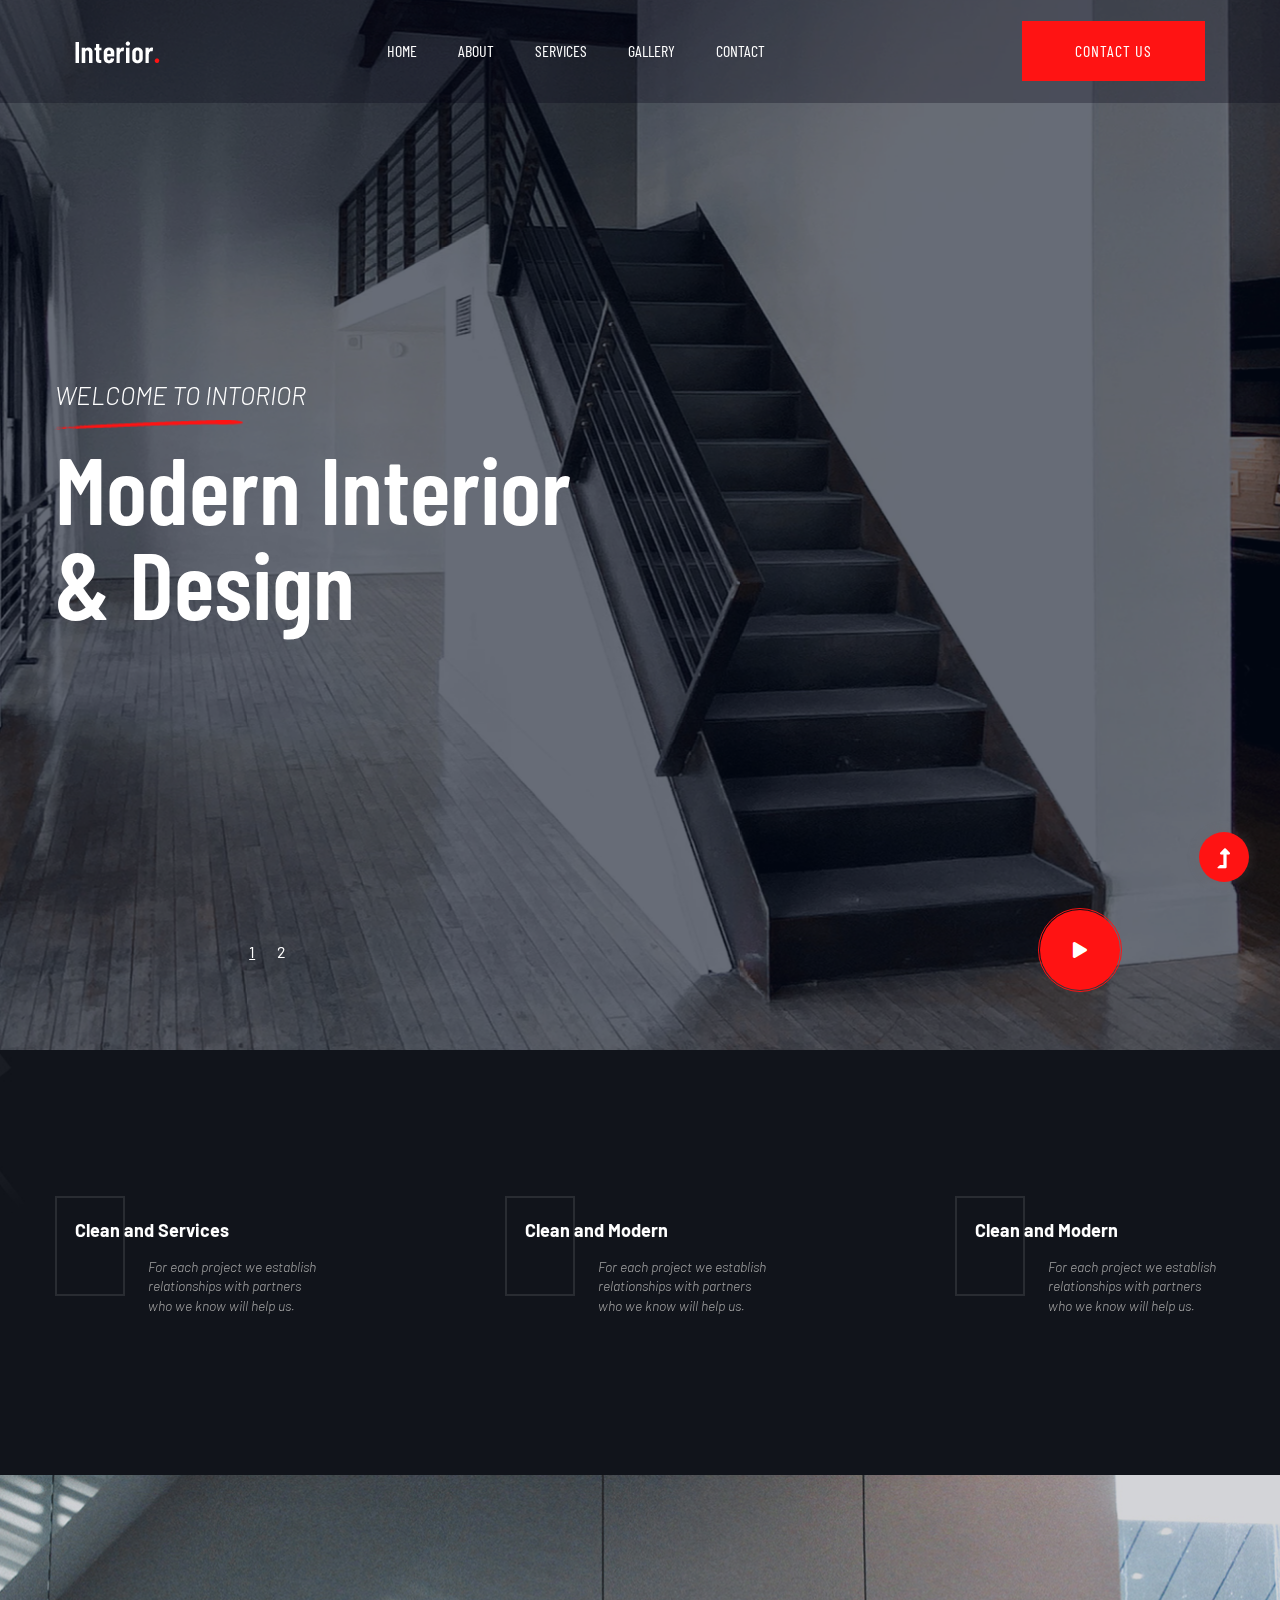
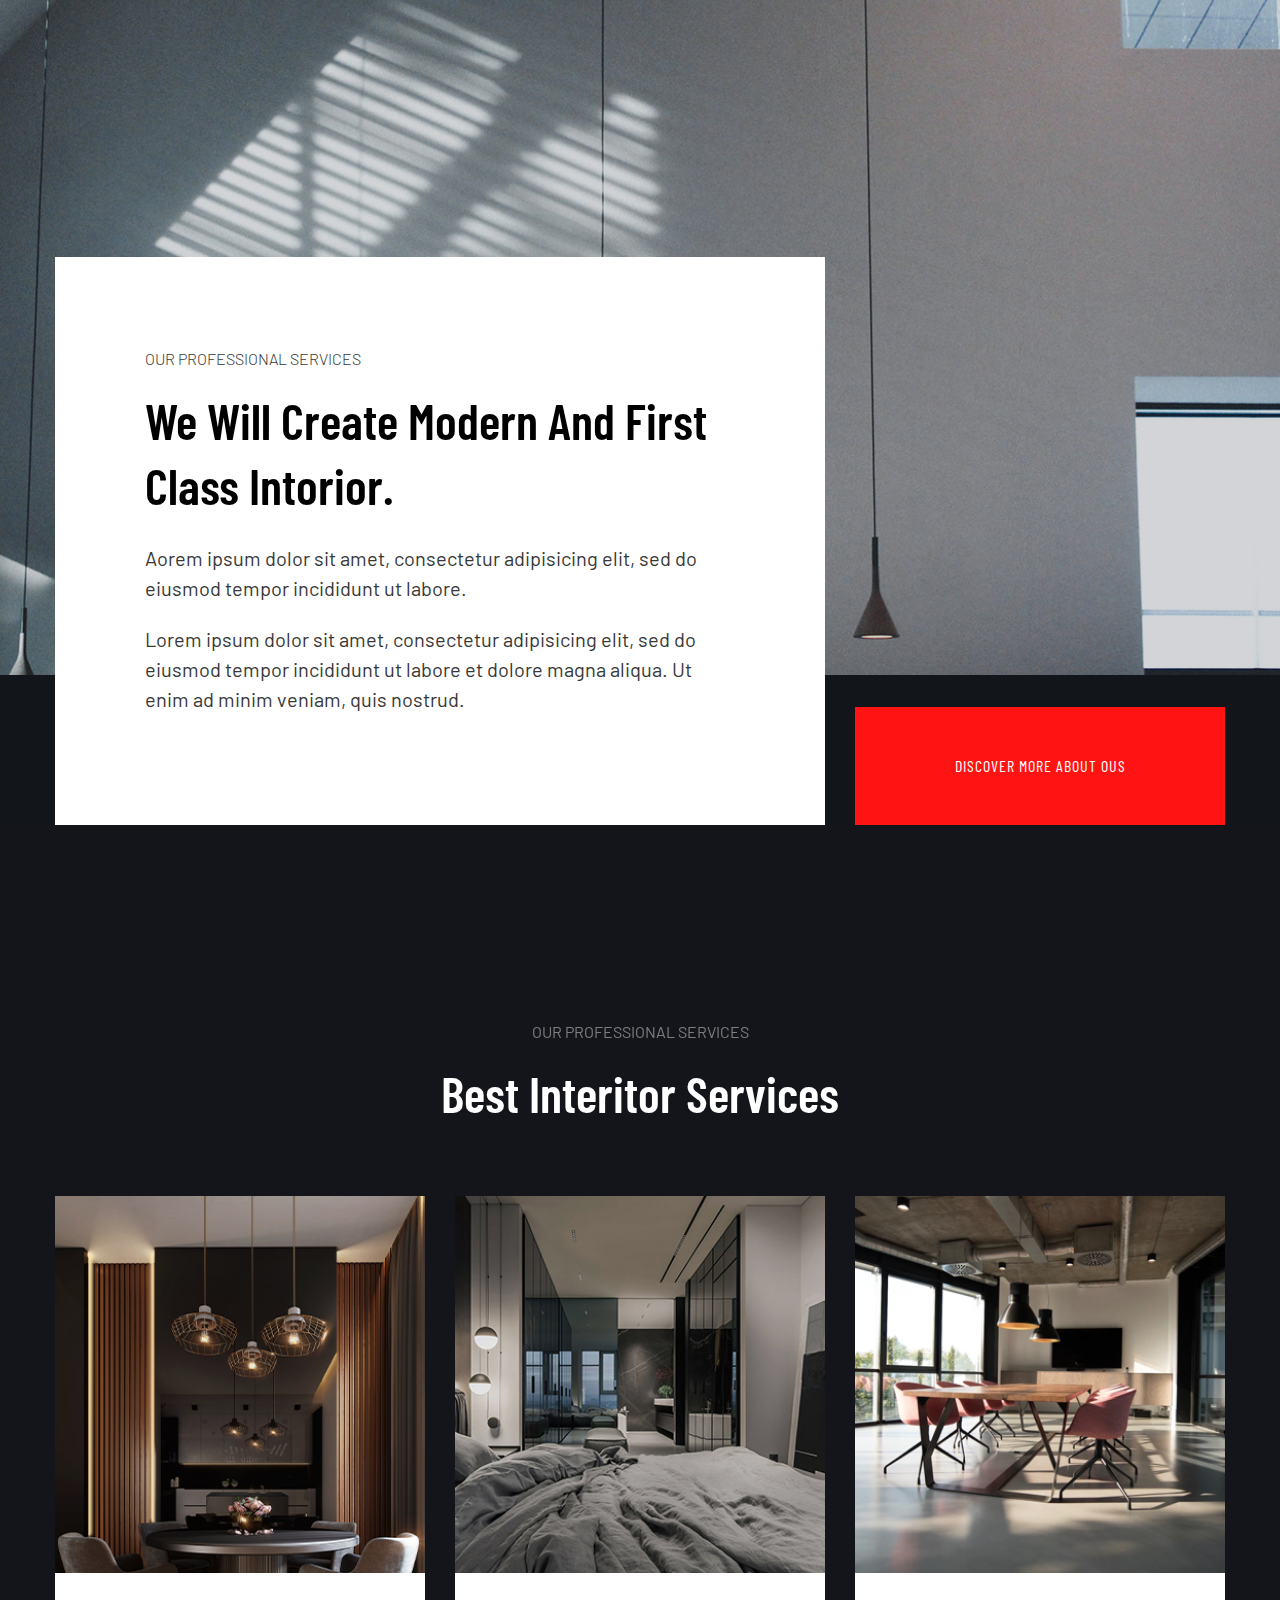
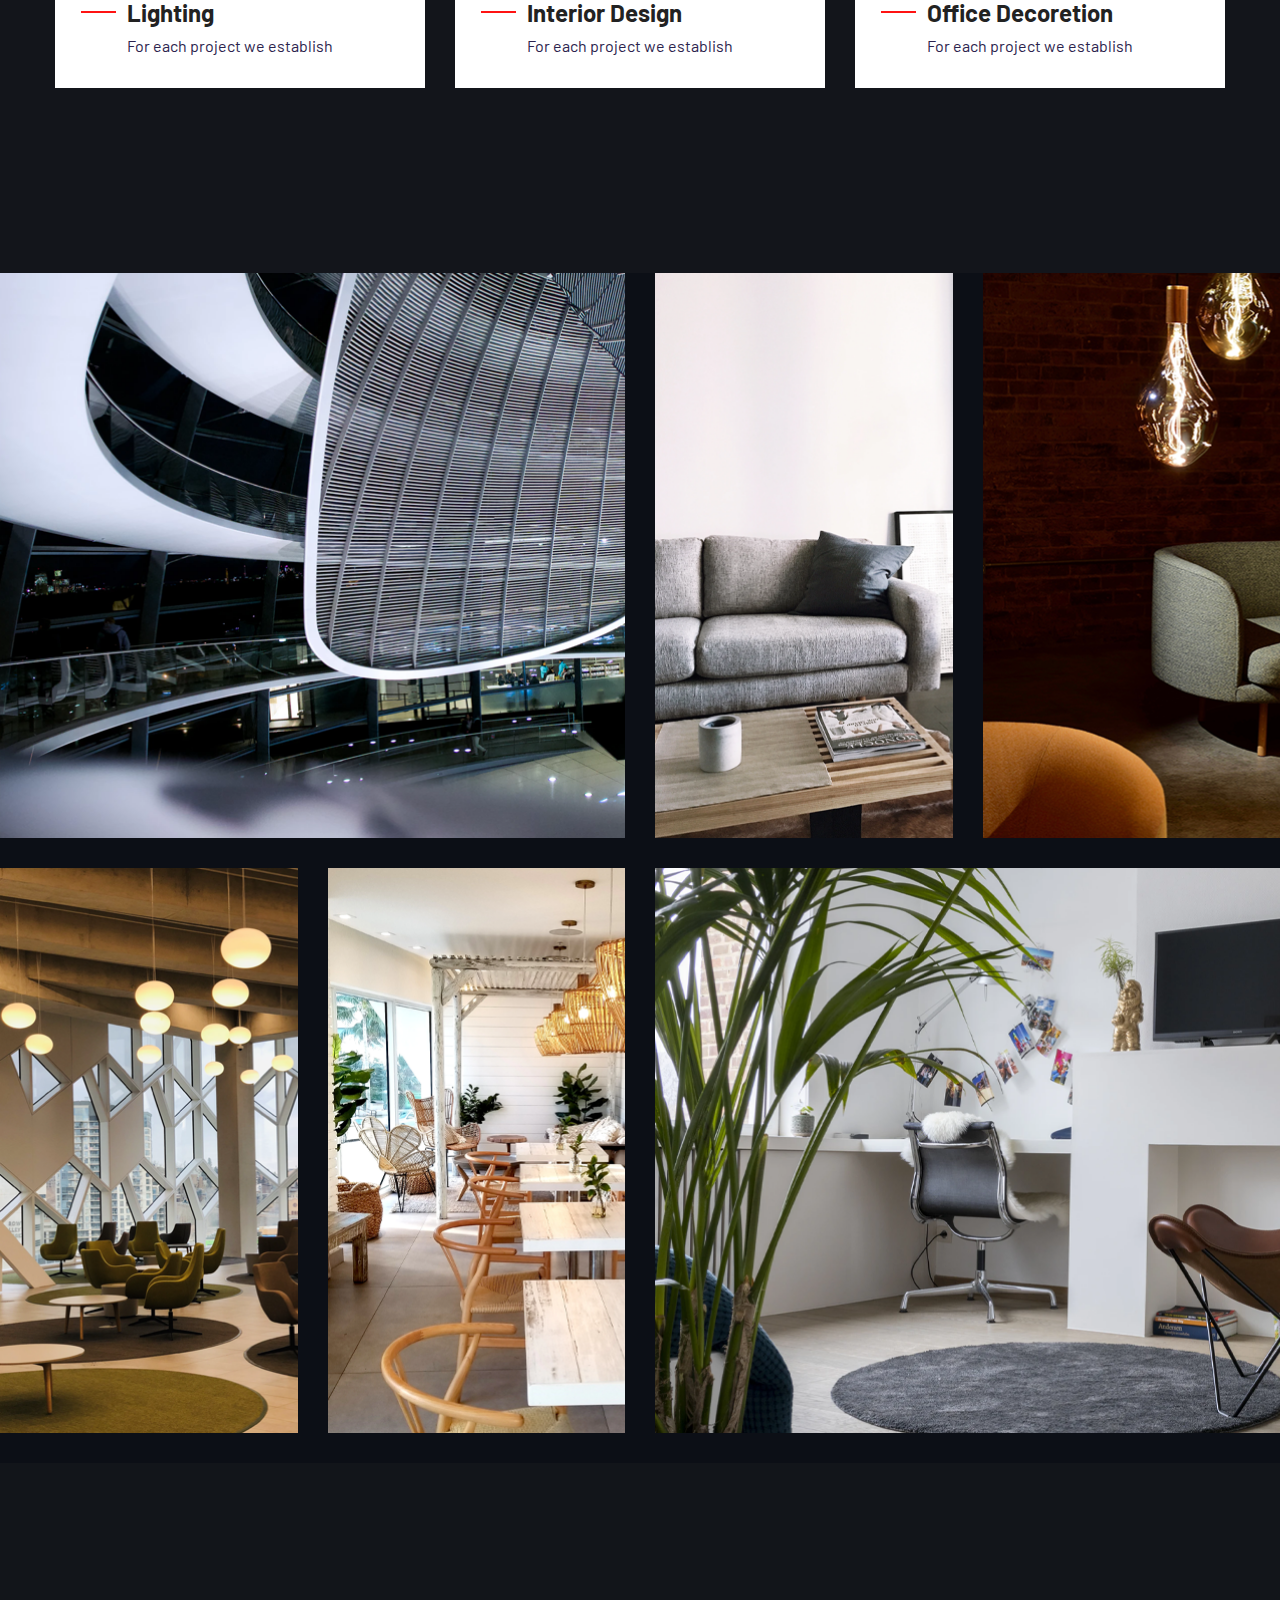
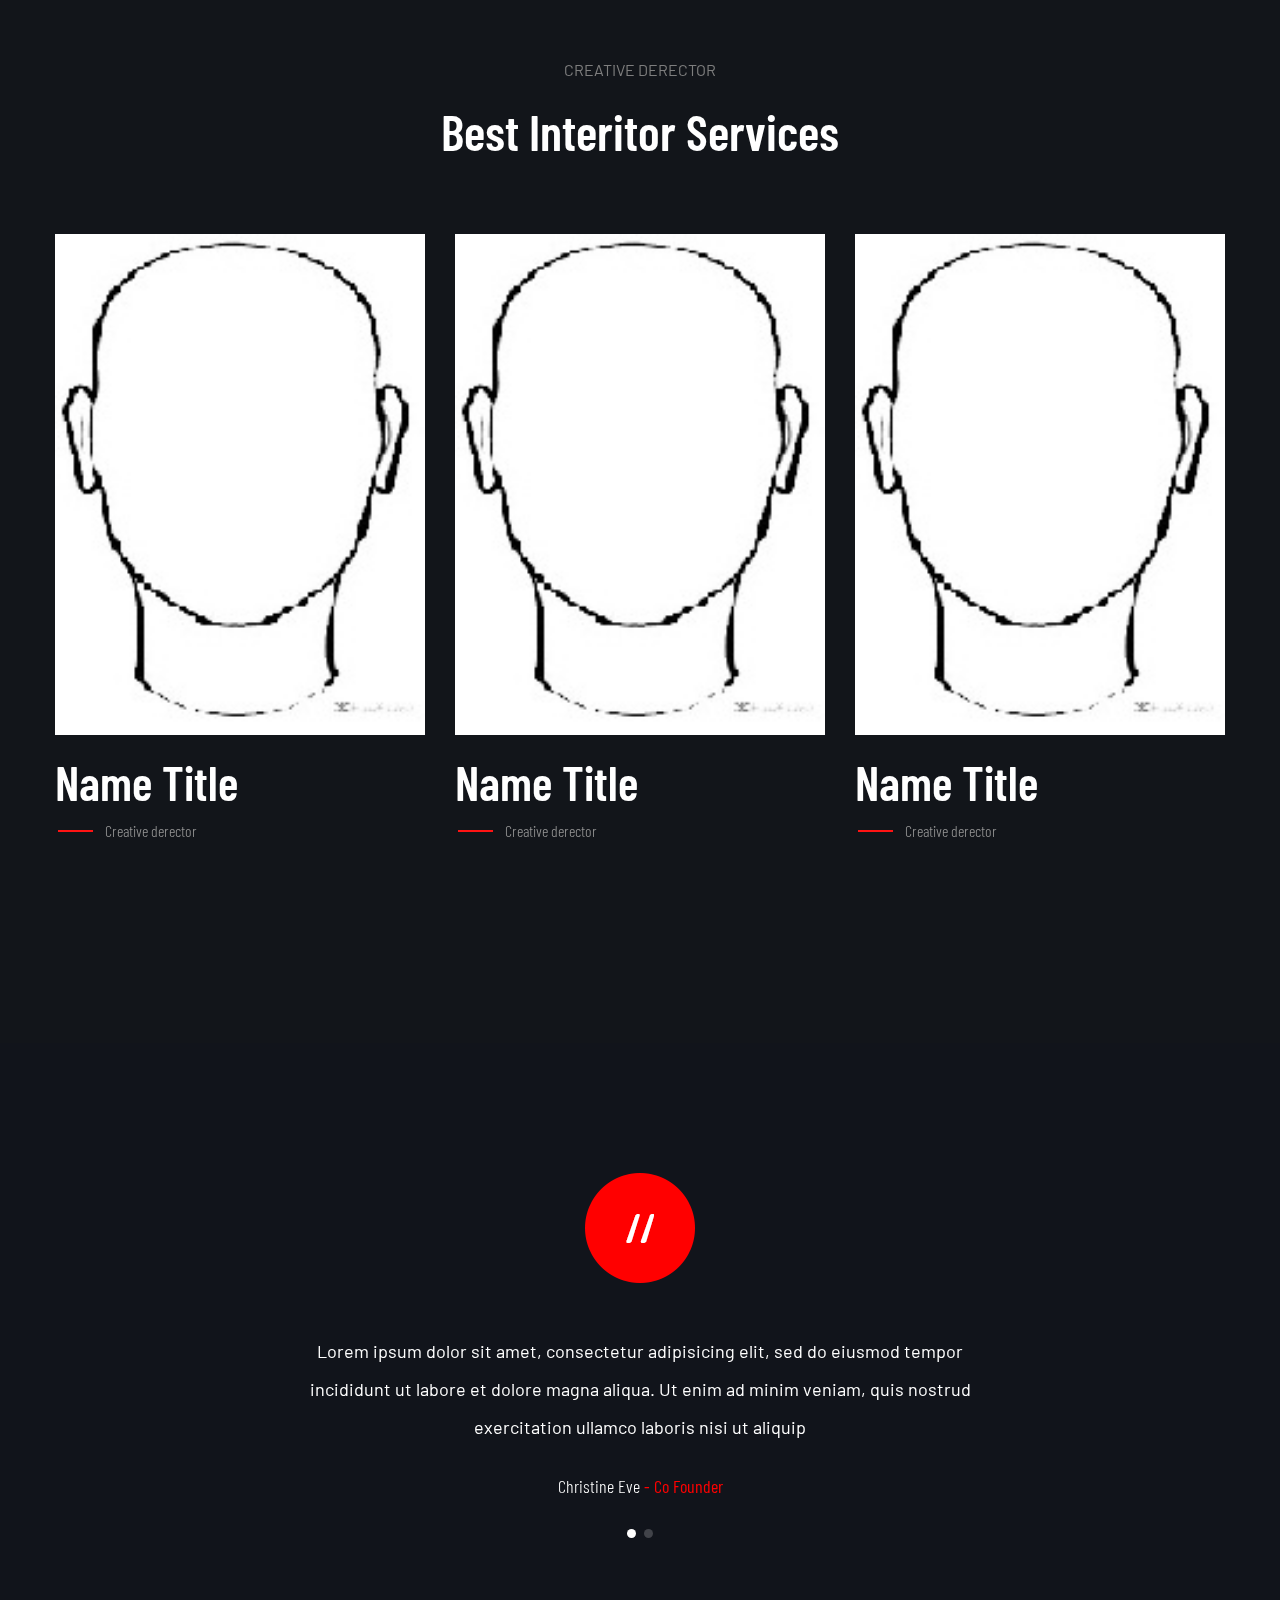
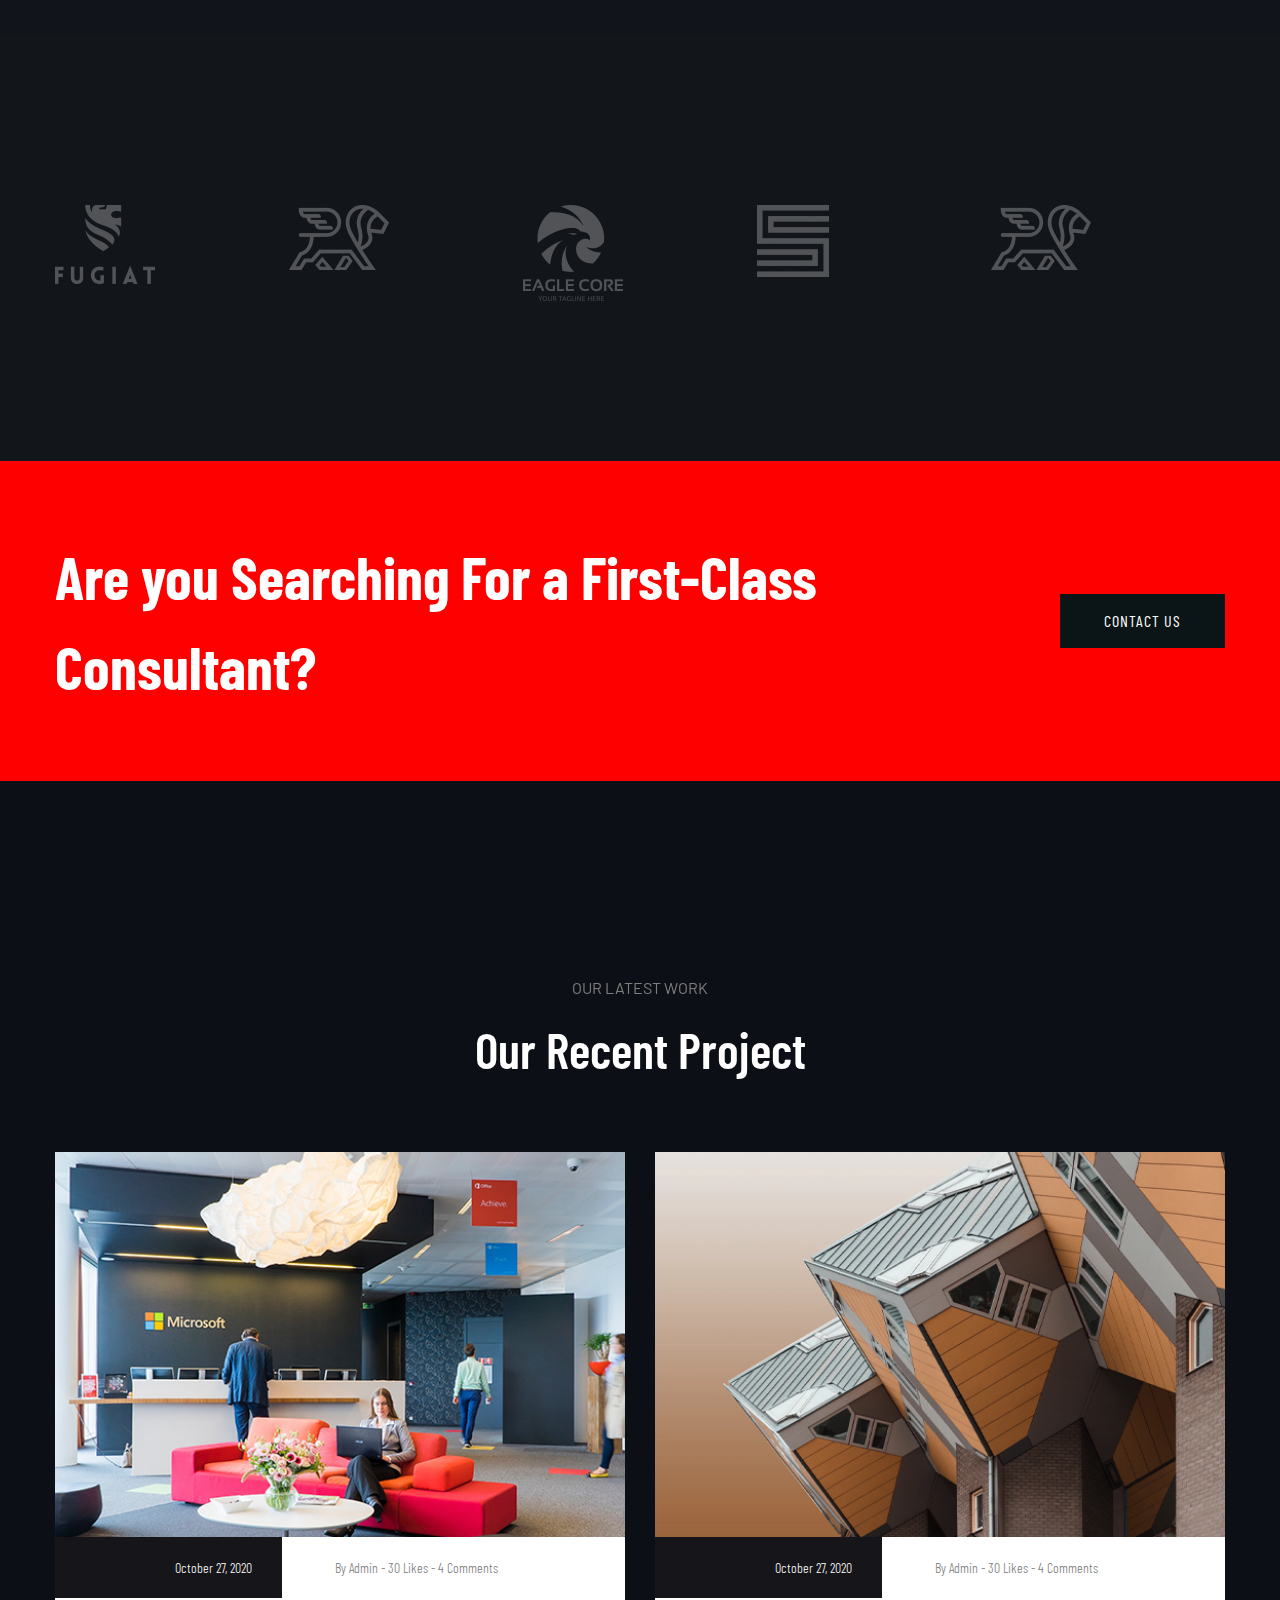
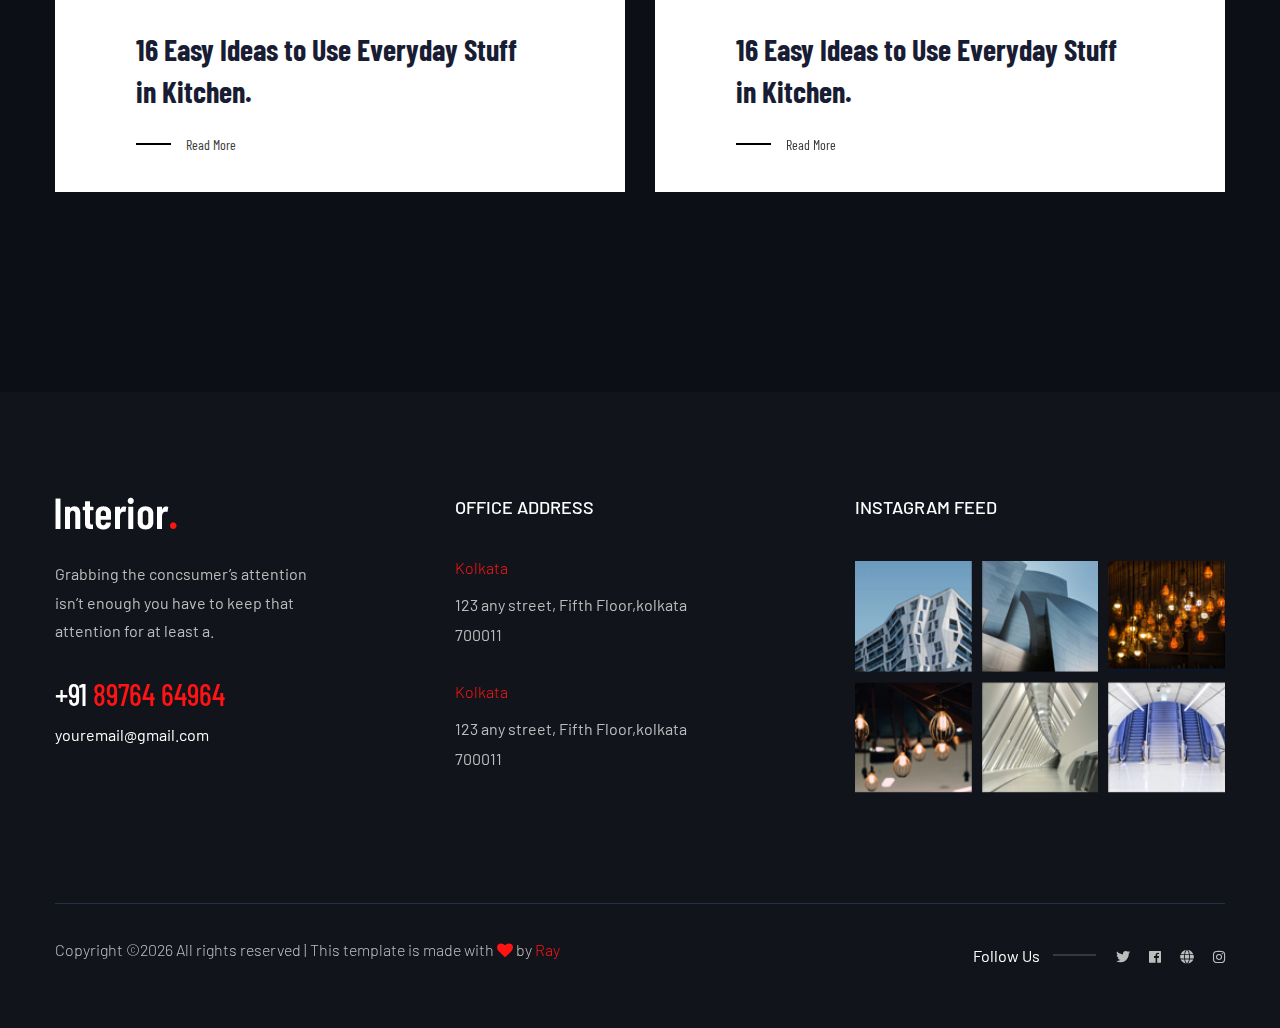
==== commit b3b2a06d: "hello" ====
--- a/index.html
+++ b/index.html
@@ -3,6 +3,7 @@
 <head>
     <meta charset="utf-8">
     <meta http-equiv="x-ua-compatible" content="ie=edge">
+	<meta name="viewport" content="width=device-width, initial-scale=1">
     <title>Interior Design  </title>
     <meta name="description" content="">
     <meta name="viewport" content="width=device-width, initial-scale=1">
@@ -21,6 +22,8 @@
     <link rel="stylesheet" href="assets/css/slick.css">
     <link rel="stylesheet" href="assets/css/nice-select.css">
     <link rel="stylesheet" href="assets/css/style.css">
+	<link rel="stylesheet" href="https://cdnjs.cloudflare.com/ajax/libs/font-awesome/4.7.0/css/font-awesome.min.css">
+
 </head>
 
 <body class="body-bg">
@@ -36,6 +39,7 @@
     </div>
 </div>
 <header>
+
     <!-- Header Start -->
     <div class="header-area header-transparent">
         <div class="main-header header-sticky">
@@ -72,6 +76,27 @@
     </div>
     <!-- Header End -->
 </header>
+<div id="fixed-social">
+  <div>
+    <a href="#" class="fixed-facebook" target="_blank"><i class="fa fa-facebook"></i> <span>Facebook</span></a>
+  </div>
+  <div>
+    <a href="#" class="fixed-twitter" target="_blank"><i class="fa fa-twitter"></i> <span>Twitter</span></a>
+  </div>
+  <div>
+    <a href="#" class="fixed-gplus" target="_blank"><i class="fa fa-google"></i> <span>Google+</span></a>
+  </div>
+  <div>
+    <a href="#" class="fixed-linkedin" target="_blank"><i class="fa fa-linkedin"></i> <span>LinkedIn</span></a>
+  </div>
+  <div>
+    <a href="#" class="fixed-instagrem" target="_blank"><i class="fa fa-instagram"></i> <span>Instagram</span></a>
+  </div>
+  <div>
+    <a href="#" class="fixed-tumblr" target="_blank"><i class="fa fa-tumblr"></i> <span>Tumblr</span></a>
+  </div>
+</div>
+
 <main>
     <!--? slider Area Start-->
     <div class="slider-area">
@@ -89,6 +114,7 @@
                     </div>
                 </div>
             </div>
+			
             <!-- Single Slider -->
             <div class="single-slider slider-height hero-overly d-flex align-items-center">
                 <div class="container">
--- a/assets/css/style.css
+++ b/assets/css/style.css
@@ -8120,4 +8120,79 @@
   margin-bottom: 10px;
 }
 
-/*# sourceMappingURL=style.css.map */+/*# sourceMappingURL=style.css.map */
+/* fixed social*/
+#fixed-social {
+   position: fixed;
+   top: 130px;
+}
+
+#fixed-social a {
+   color: #fff;
+   display: block;
+   height: 40px;
+   position: relative;
+   text-align: center;
+    line-height: 40px;
+   width: 40px;
+   margin-bottom: 1px;
+   z-index: 2;
+}
+#fixed-social a:hover>span{
+	visibility: visible;
+  left: 41px;
+  opacity: 1;
+} 
+#fixed-social a span {
+	line-height: 40px;
+    left: 60px;
+    position: absolute;
+    text-align: center;
+    width: 120px;
+    visibility: hidden;
+    transition-duration: 0.5s;
+    z-index: 1;
+    opacity: 0;
+}
+ .fixed-facebook{
+ 	background-color: #00AAE5;
+ }
+ .fixed-facebook span{
+	background-color: #00AAE5;
+ }
+ .fixed-twitter{
+	background-color: #7D3895;
+
+ }
+ .fixed-twitter span{
+ 	background-color: #7D3895;
+ }
+ .fixed-gplus{
+	background-color: #00AF54;
+
+ }
+ .fixed-gplus span{
+ 	background-color: #00AF54;
+ }
+ .fixed-linkedin{
+	background-color: #FFC41E;
+
+ }
+ .fixed-linkedin span{
+ 	background-color: #FFC41E;
+ }
+ .fixed-instagrem{
+	background-color: #ED2B29;
+
+ }
+ .fixed-instagrem span{
+ 	background-color: #ED2B29;
+ }
+ .fixed-tumblr{
+	background-color: #EB1471;
+
+ }
+ .fixed-tumblr span{
+ 	background-color: #EB1471;
+ }
+/*end fixed social*/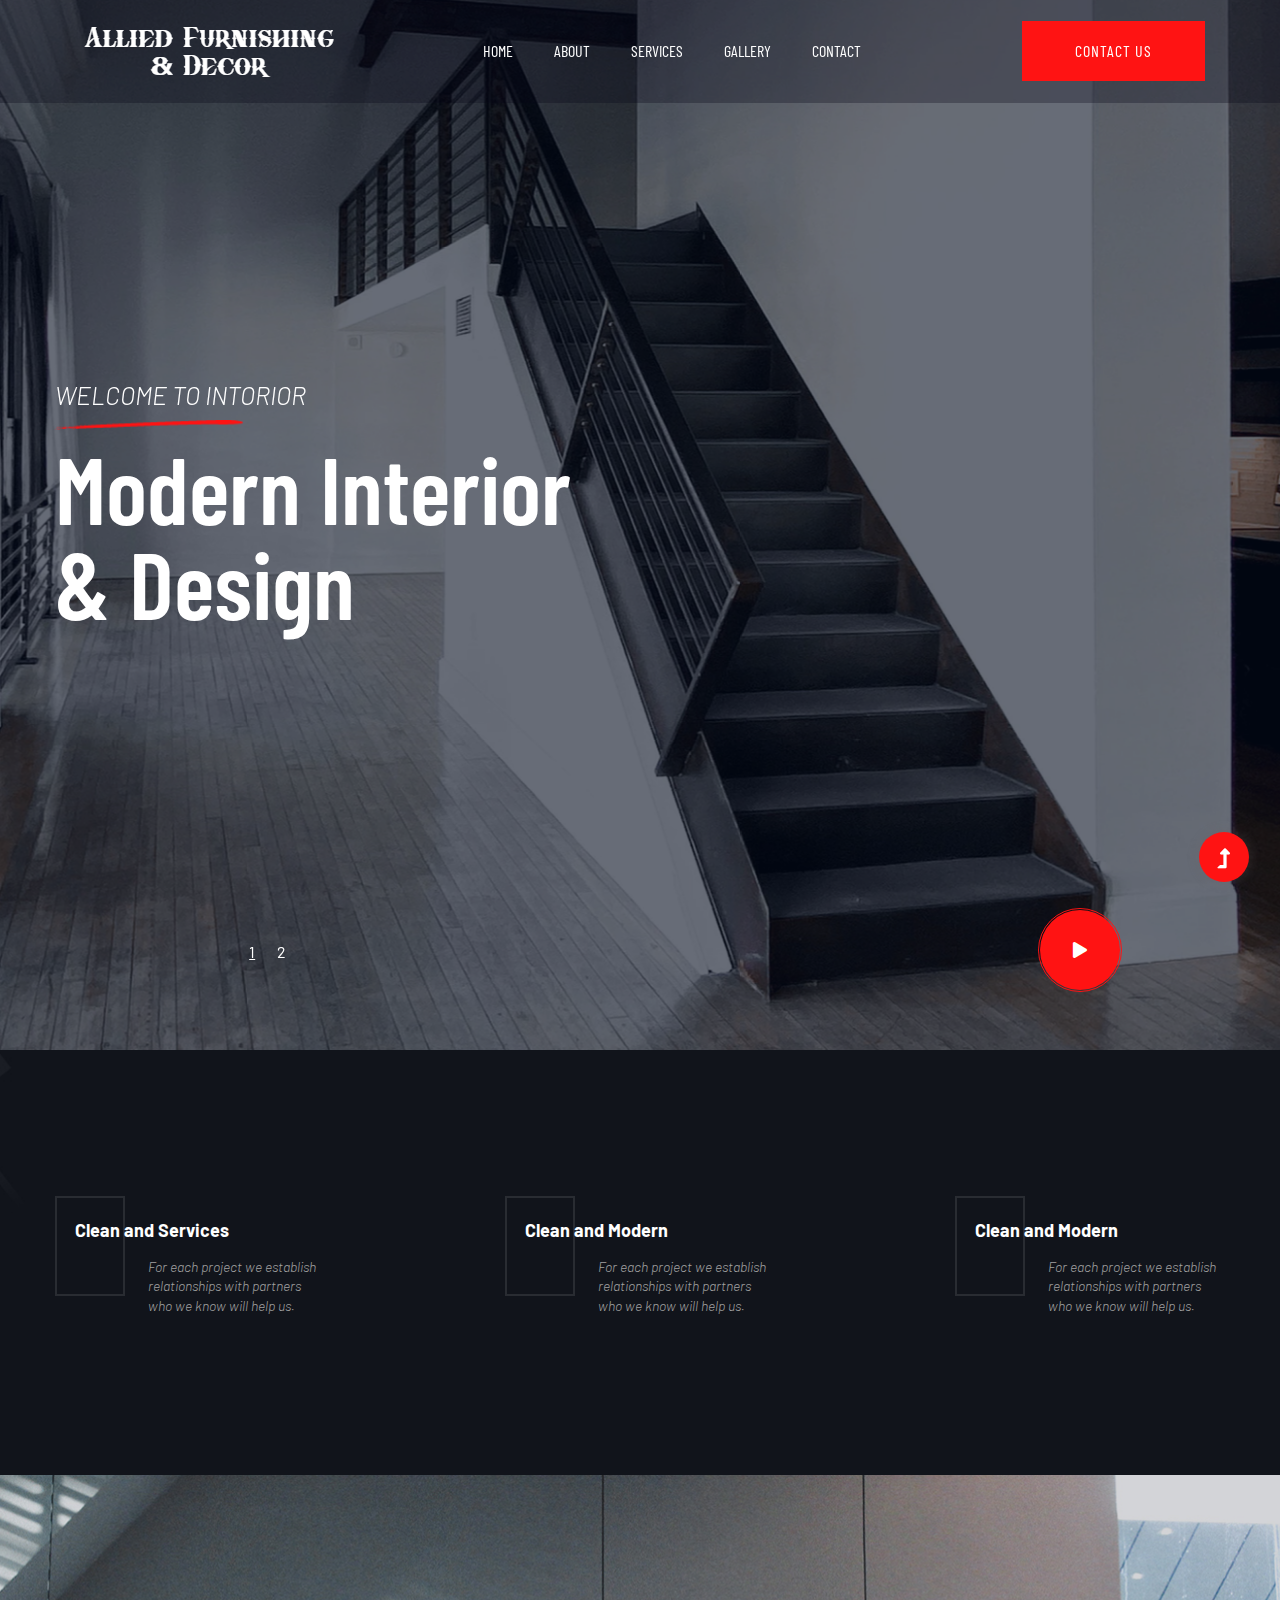
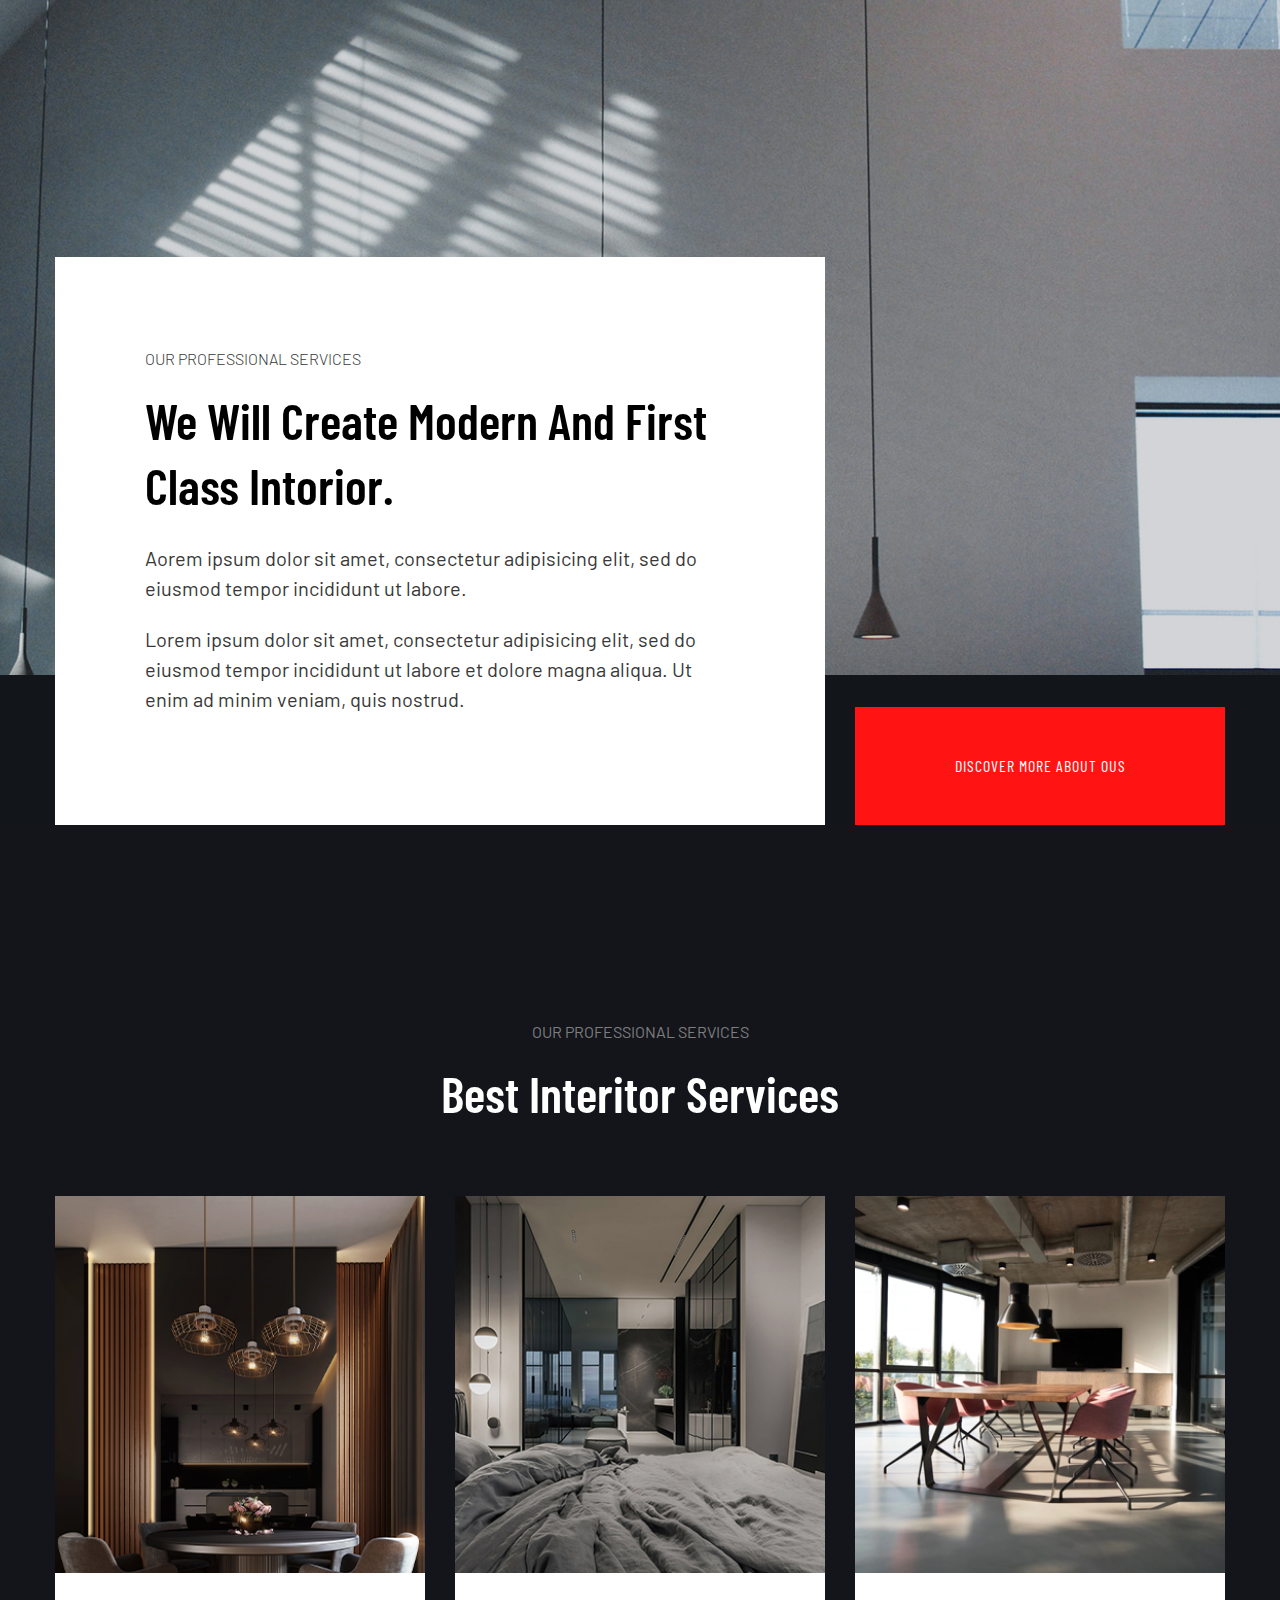
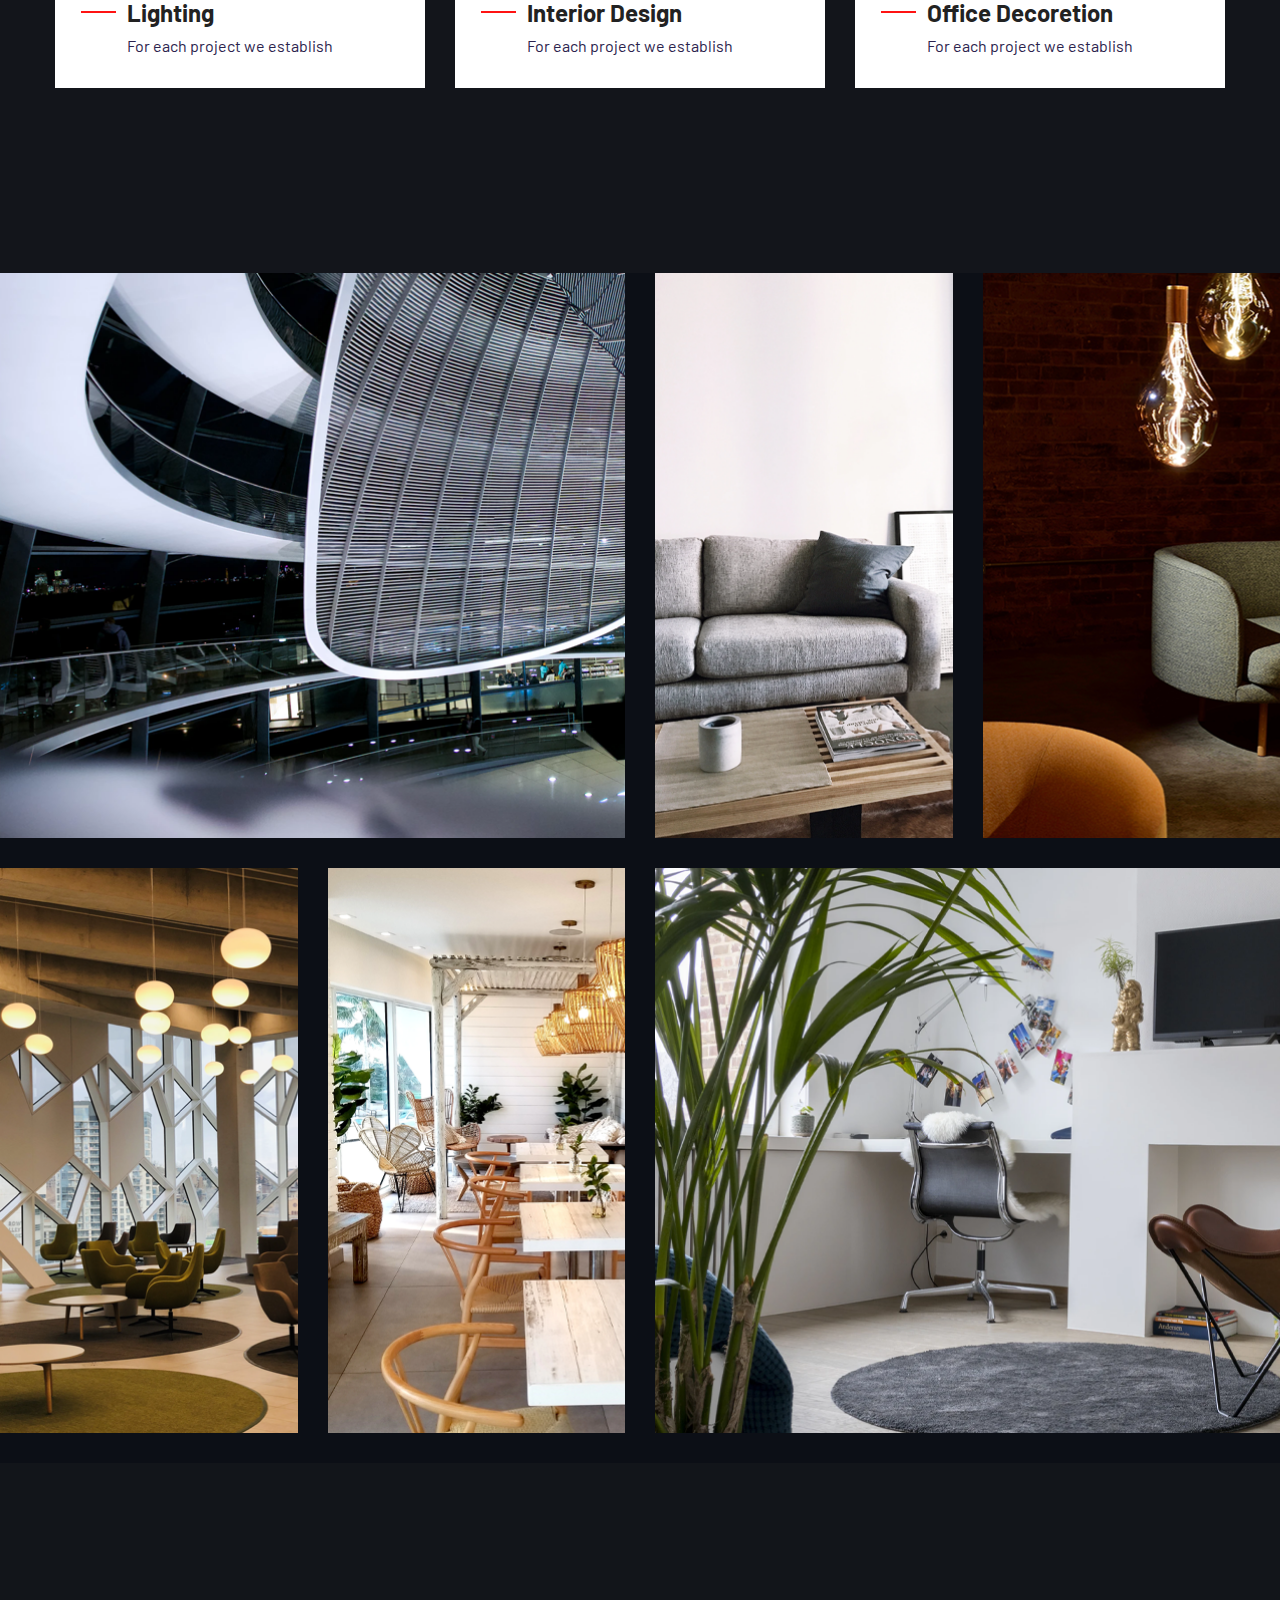
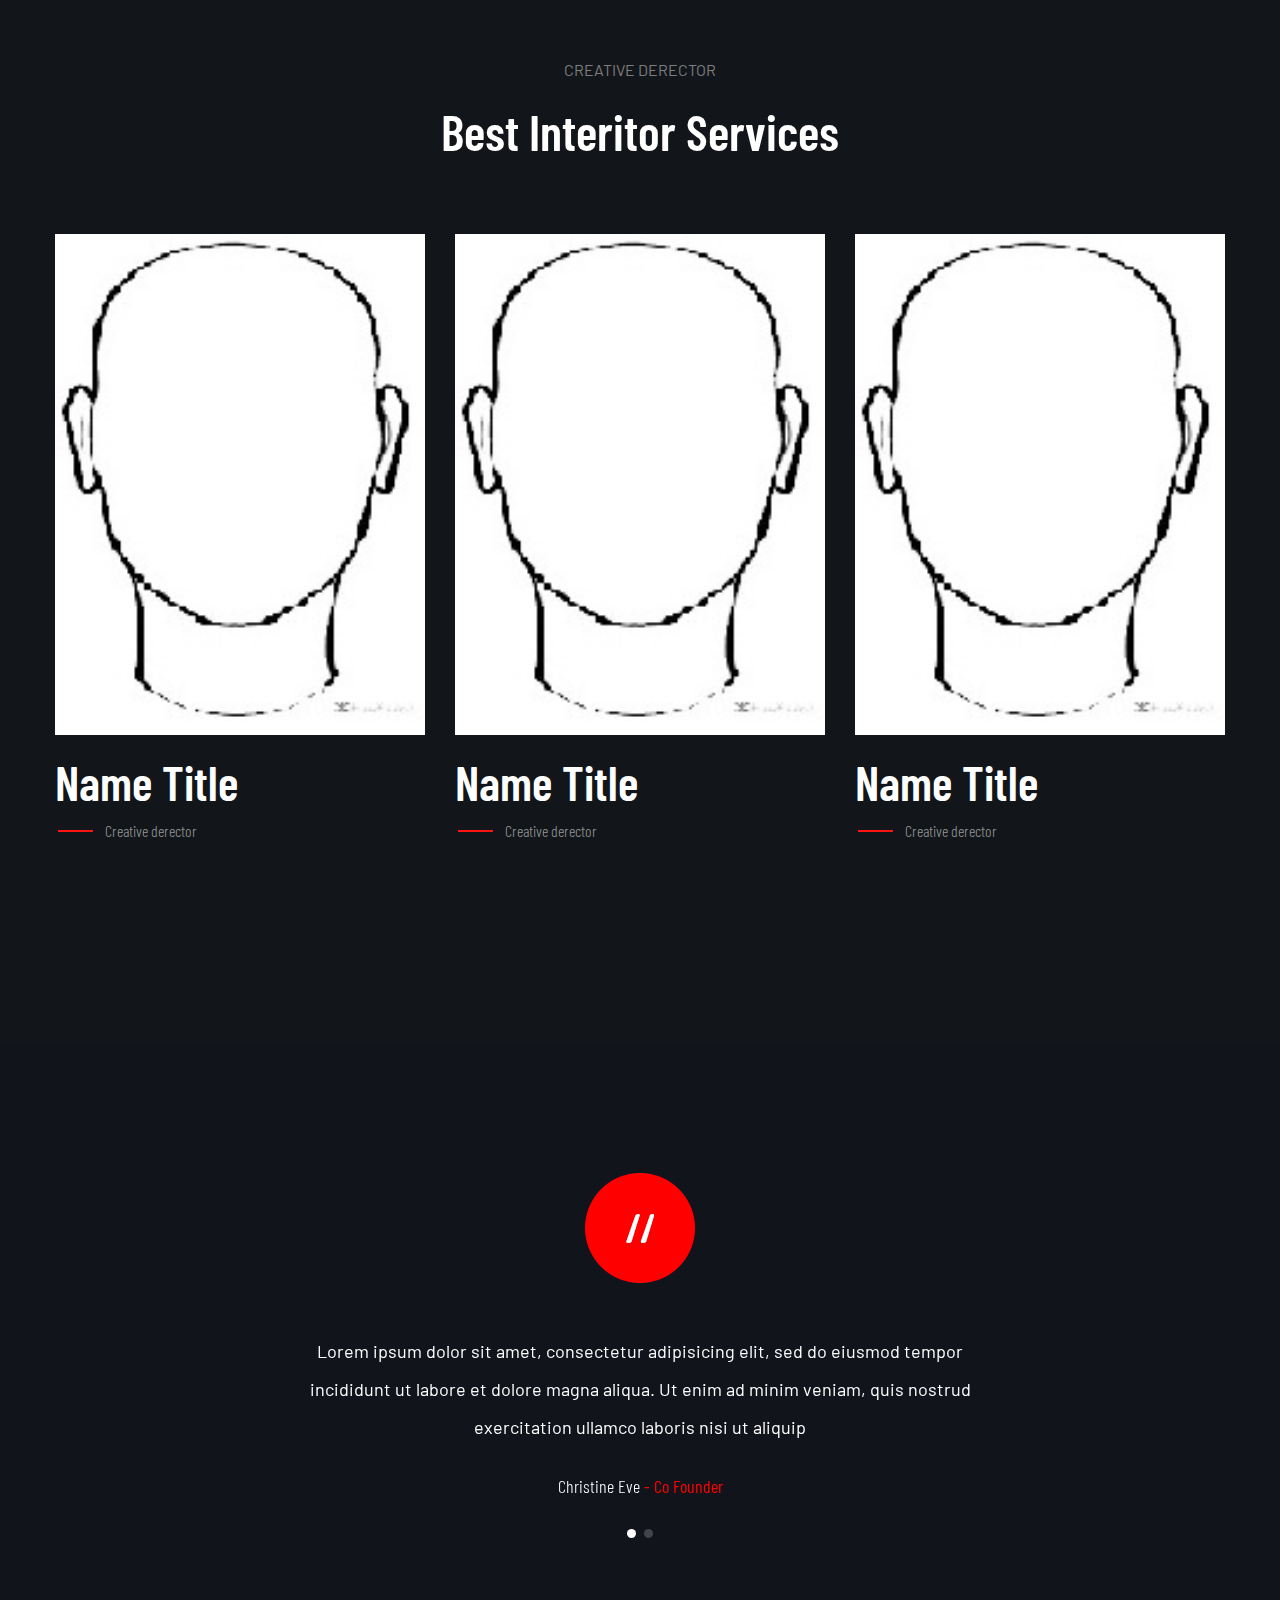
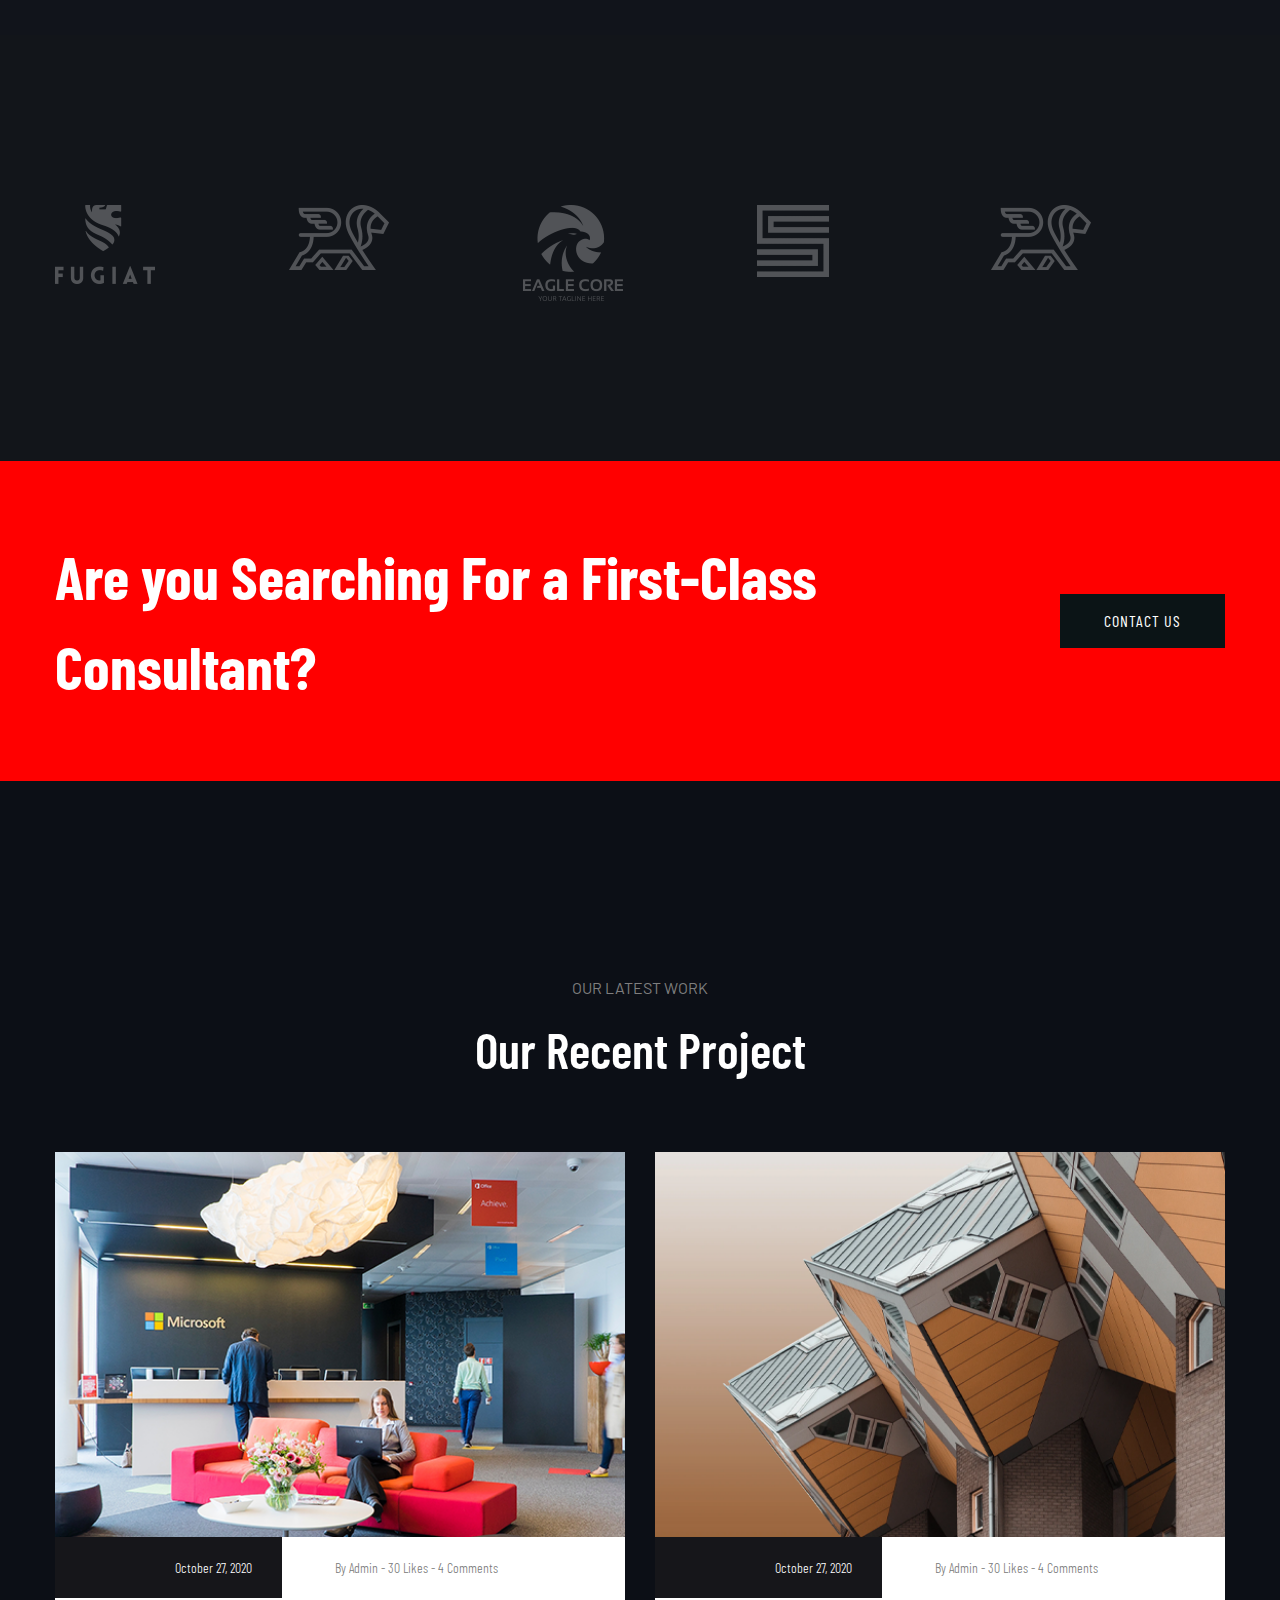
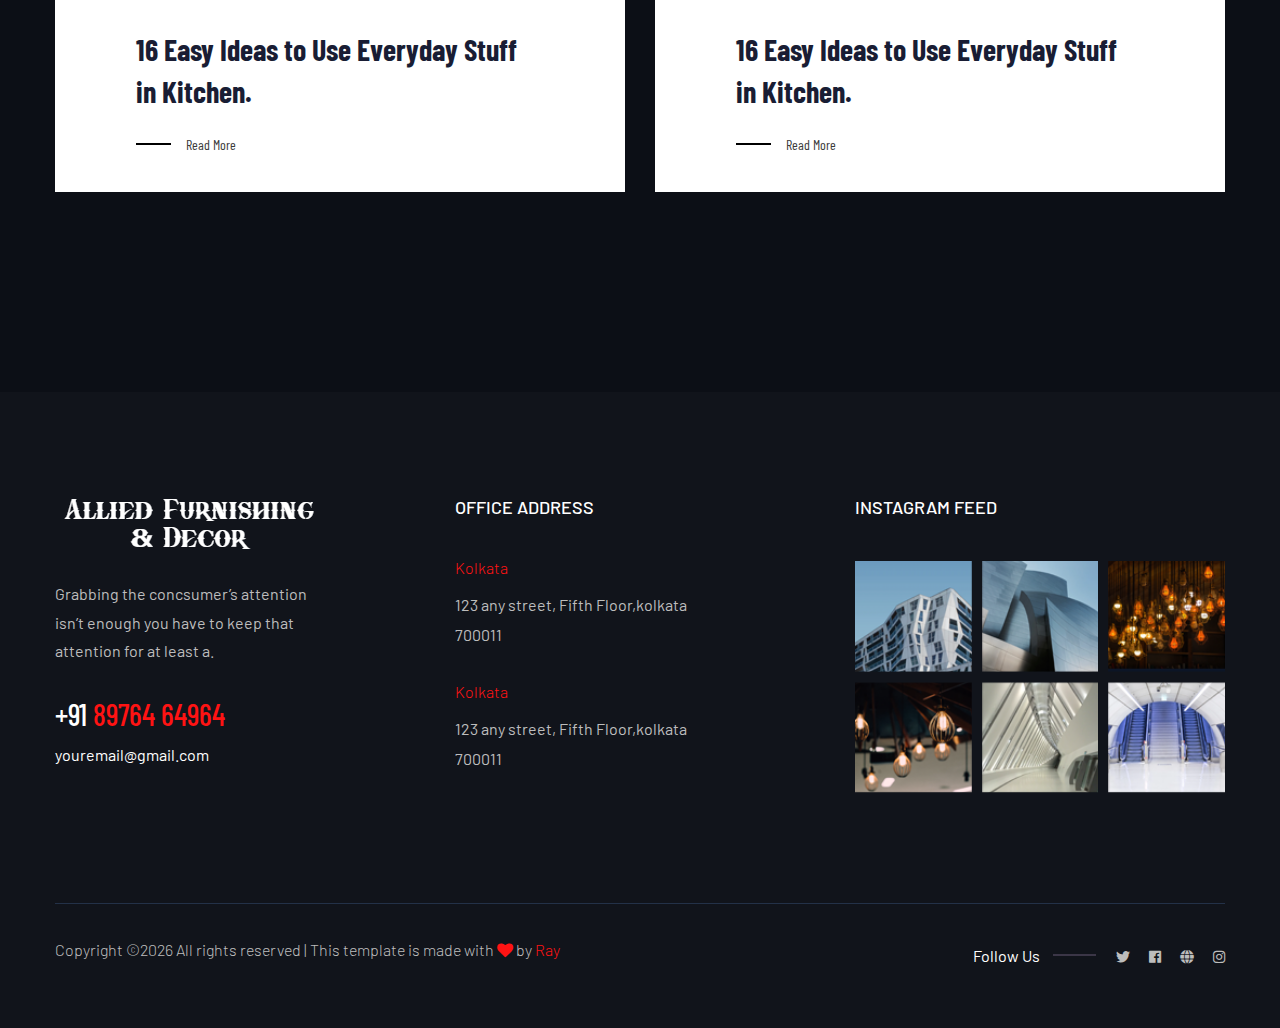
==== commit 0311933b: "hello" ====
--- a/index.html
+++ b/index.html
@@ -4,7 +4,7 @@
     <meta charset="utf-8">
     <meta http-equiv="x-ua-compatible" content="ie=edge">
 	<meta name="viewport" content="width=device-width, initial-scale=1">
-    <title>Interior Design  </title>
+    <title>Allied Furnishing & Decor  </title>
     <meta name="description" content="">
     <meta name="viewport" content="width=device-width, initial-scale=1">
     <link rel="manifest" href="site.webmanifest">
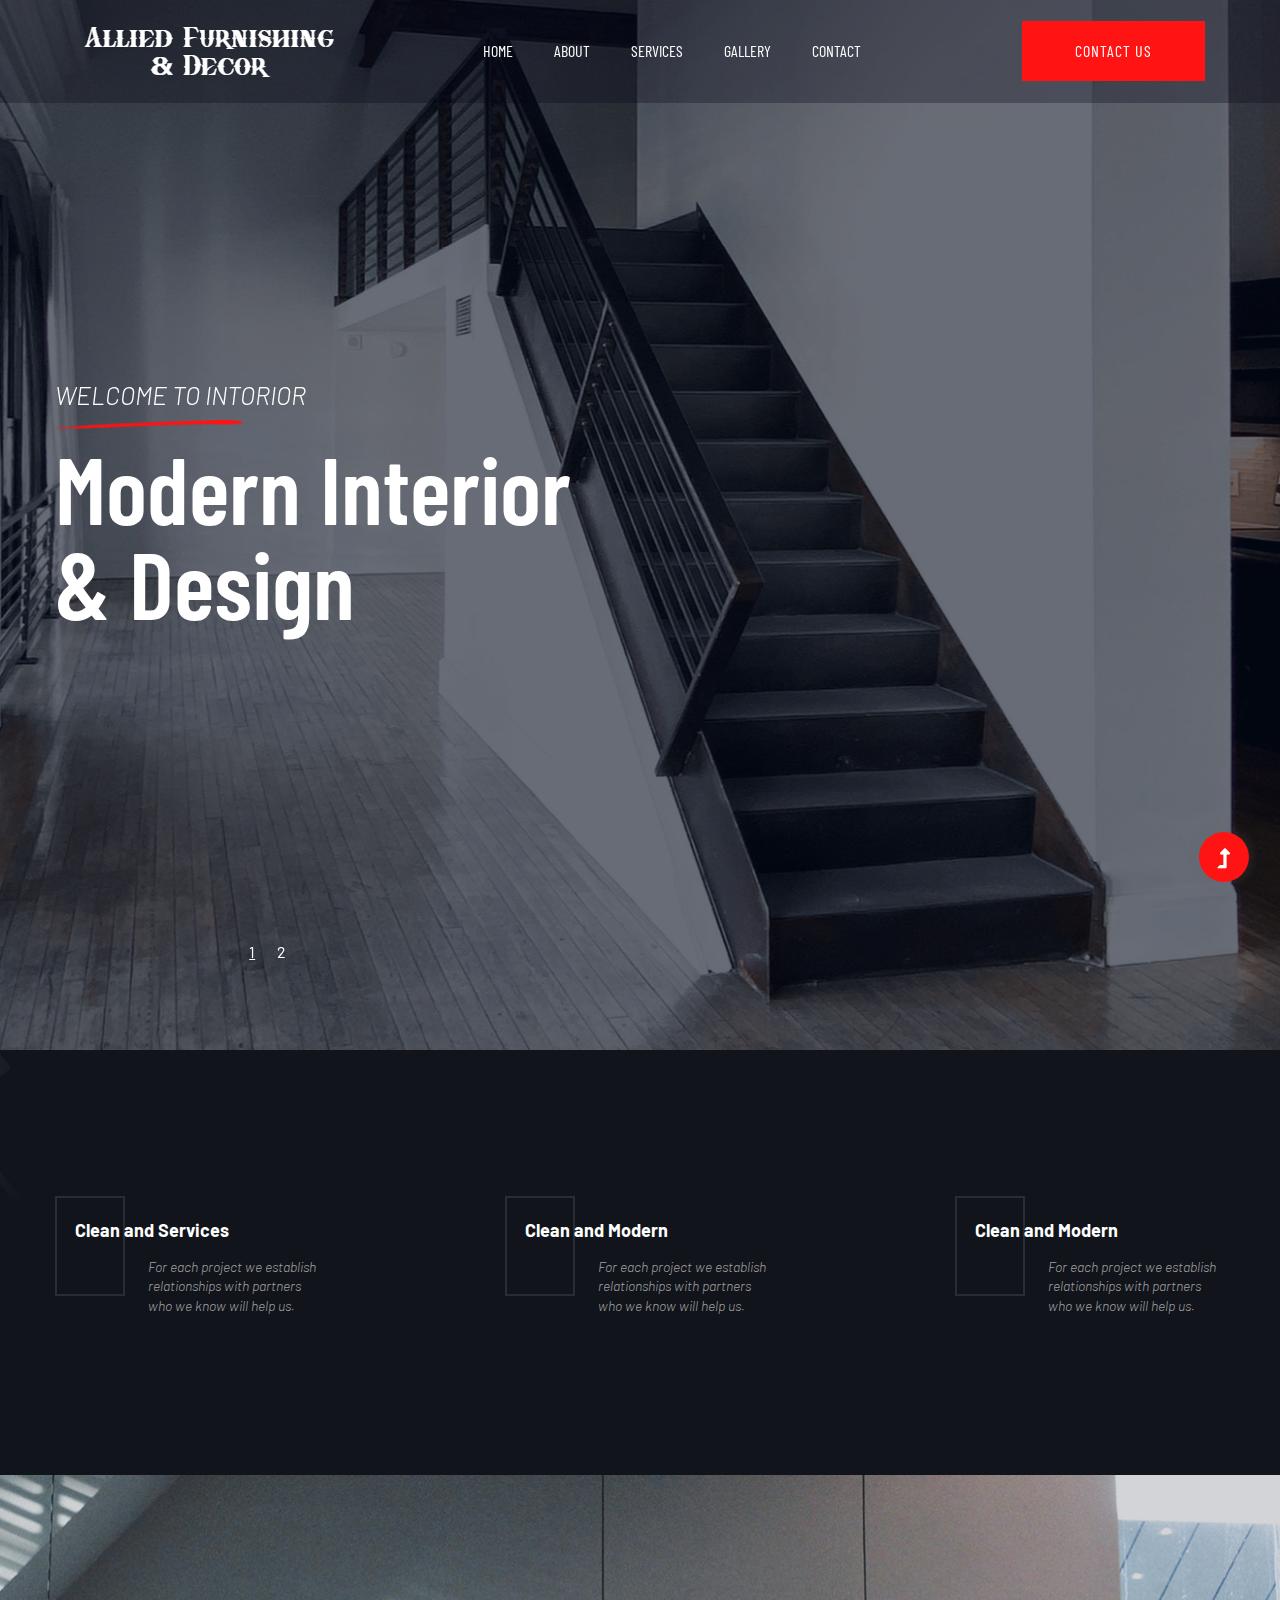
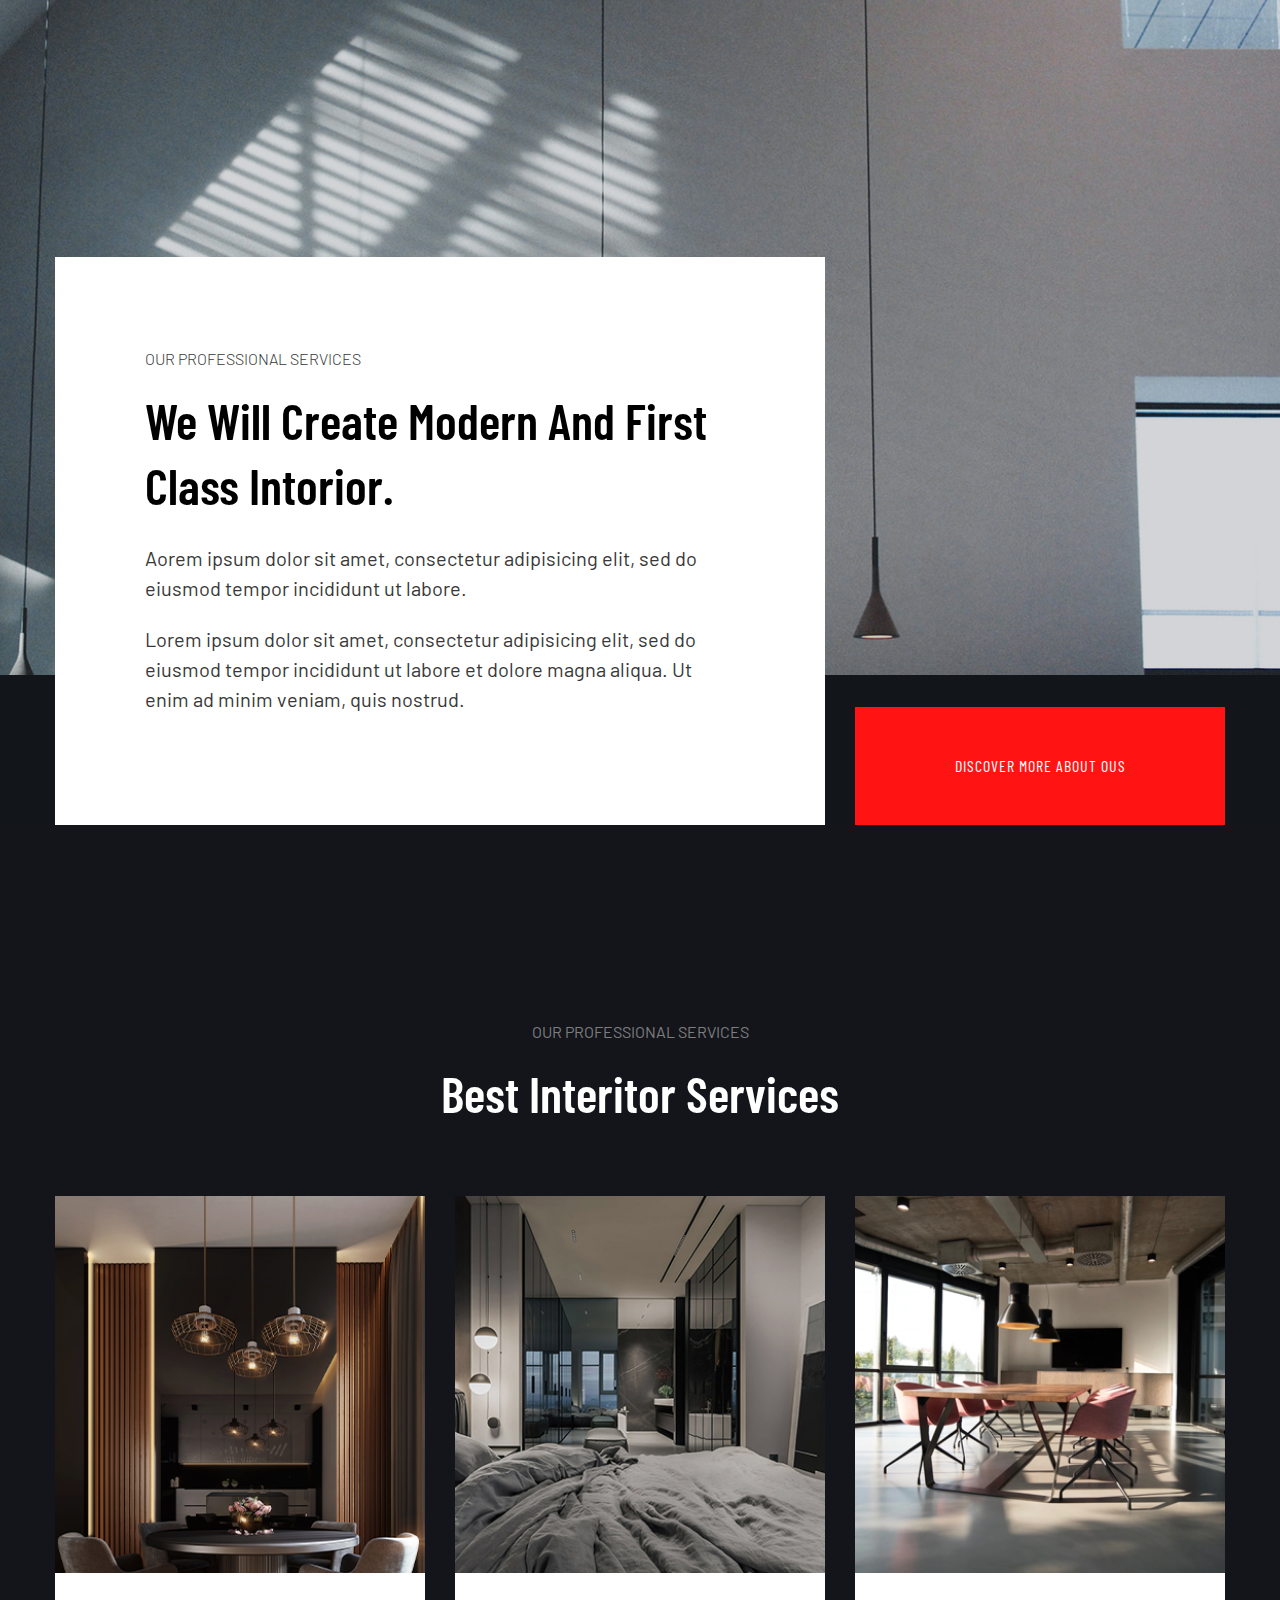
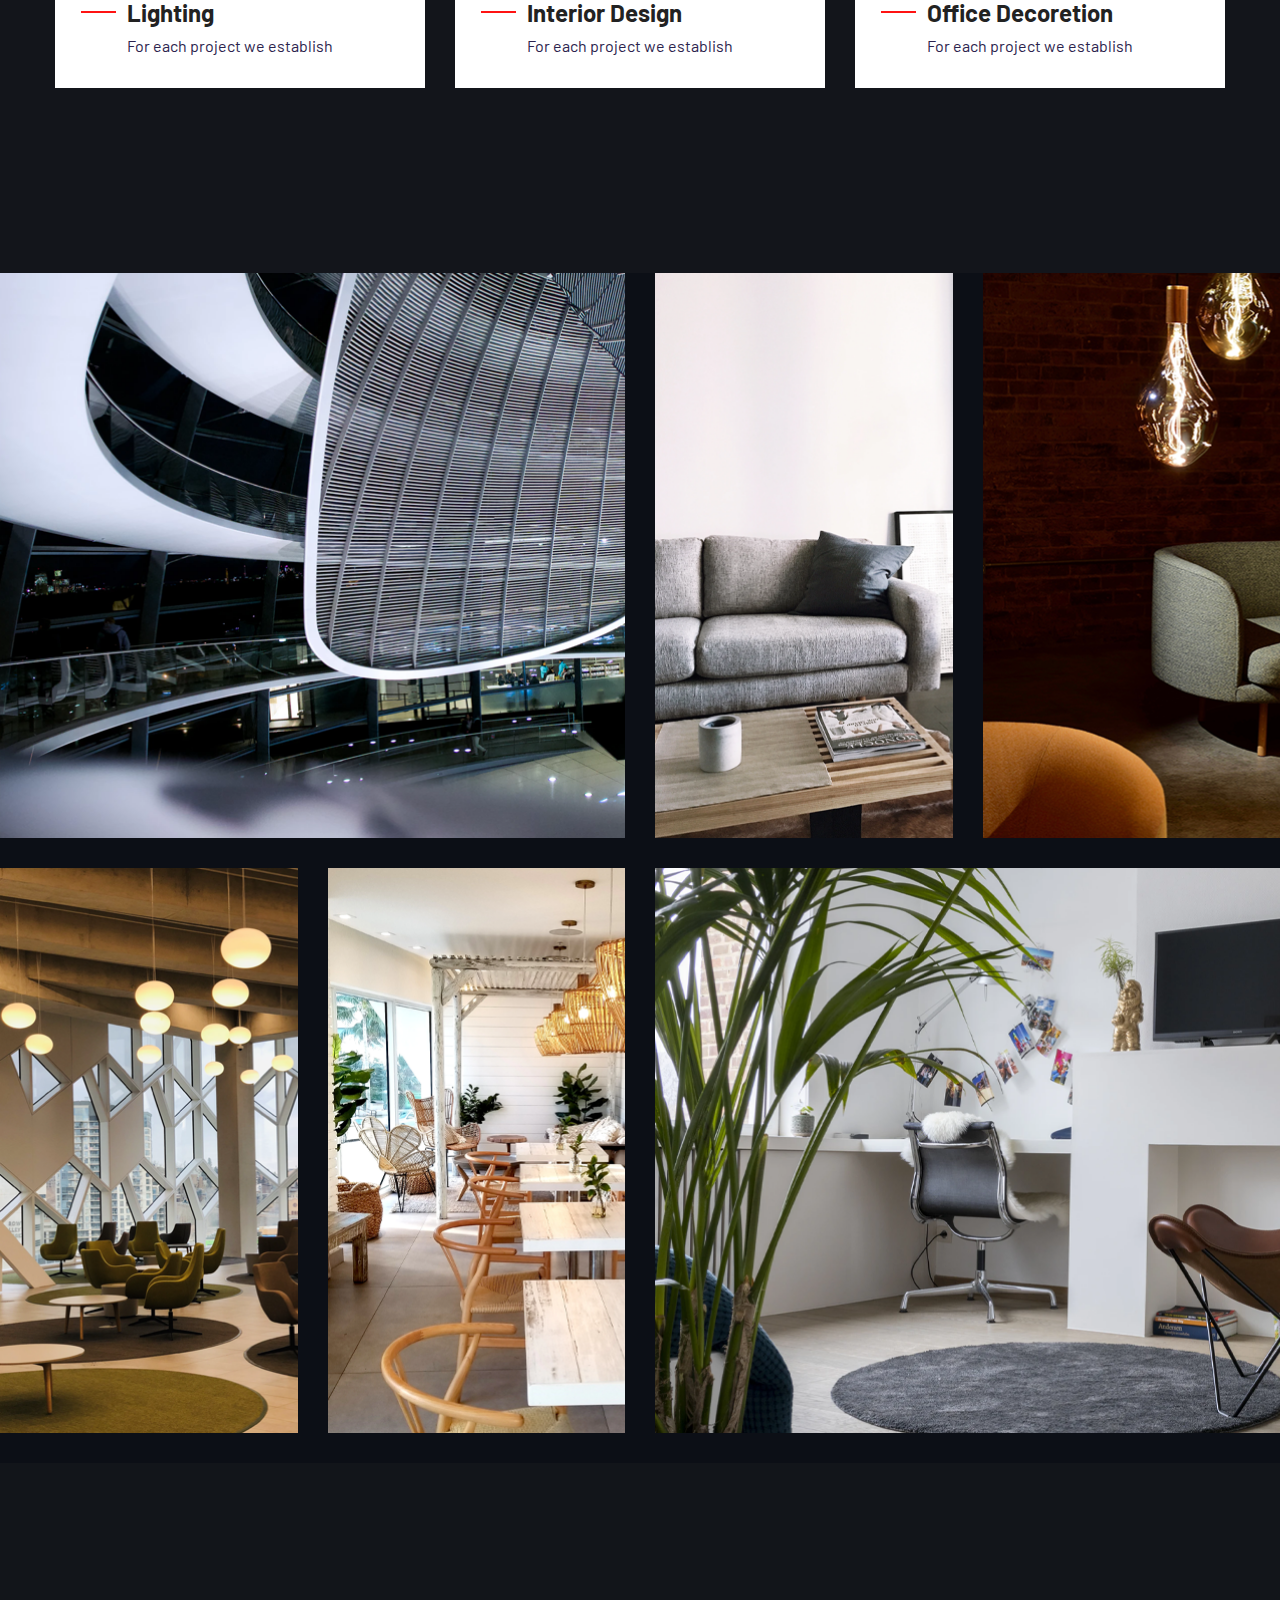
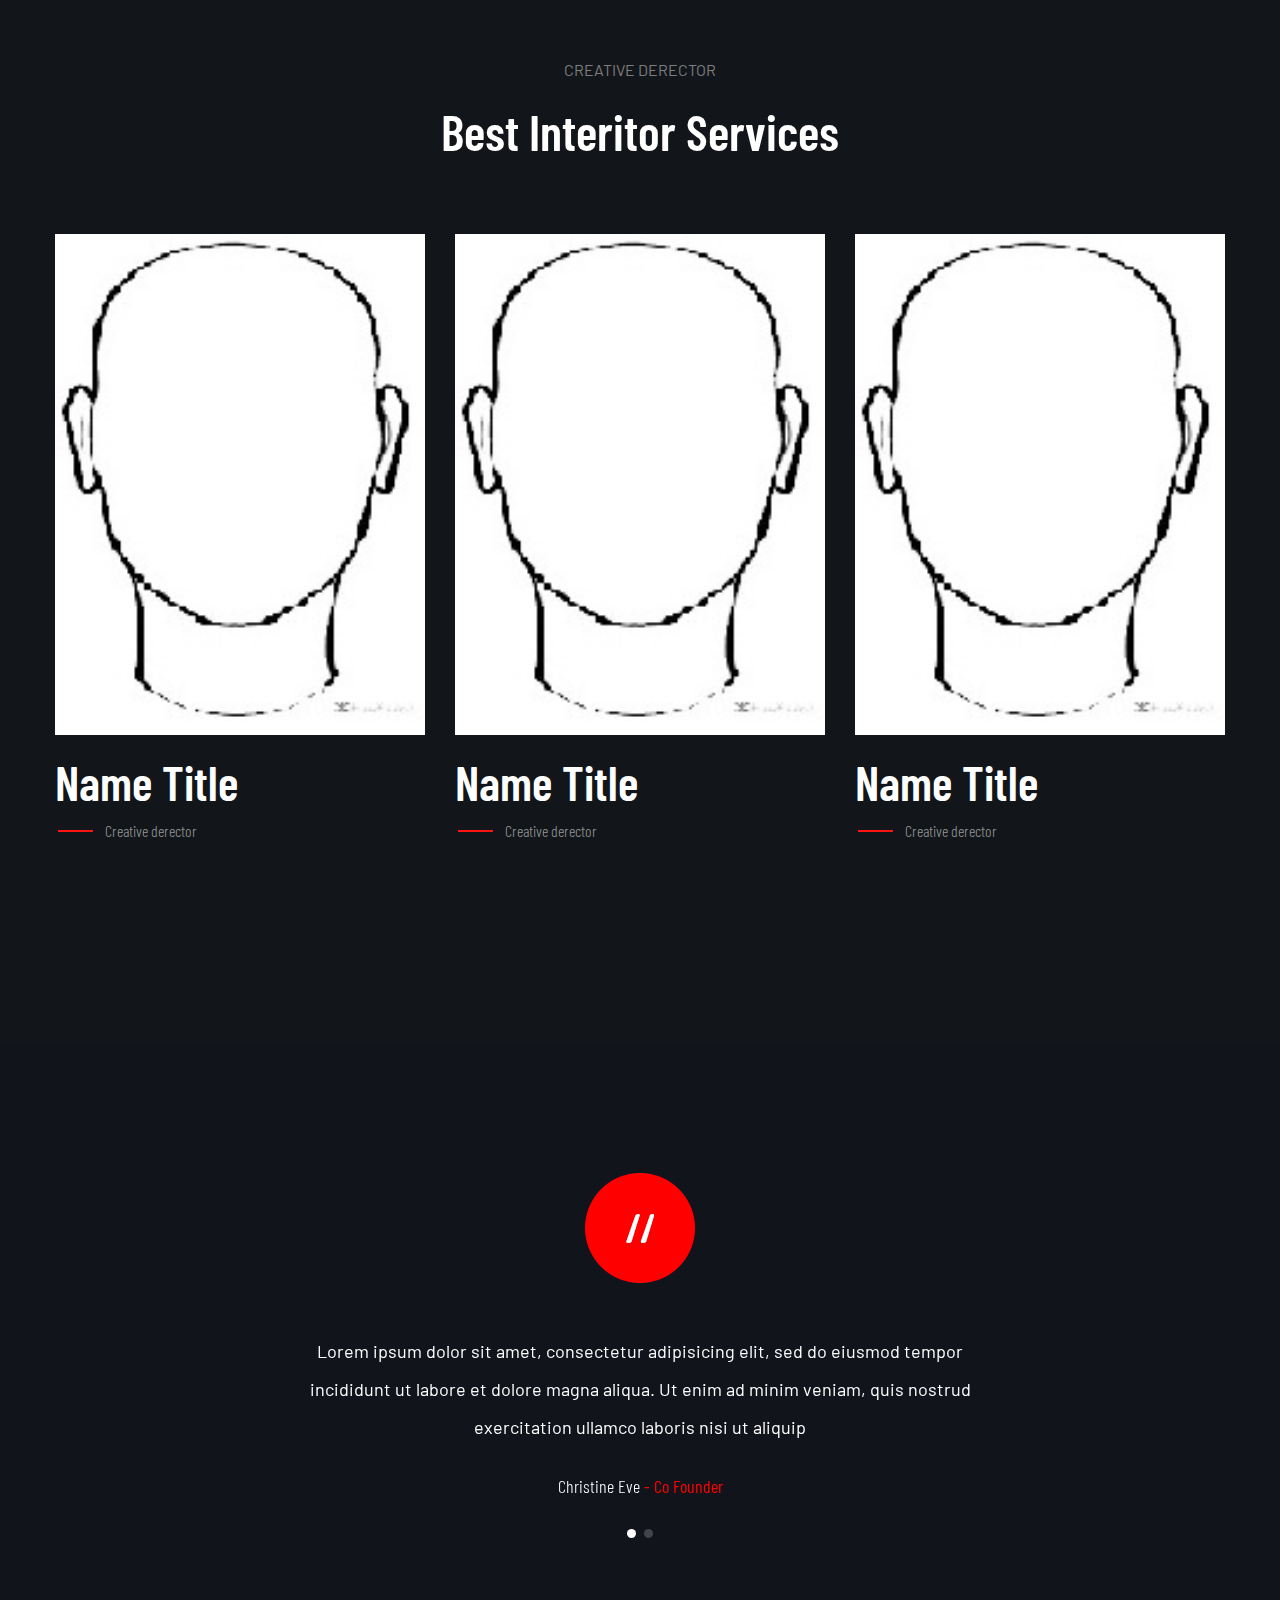
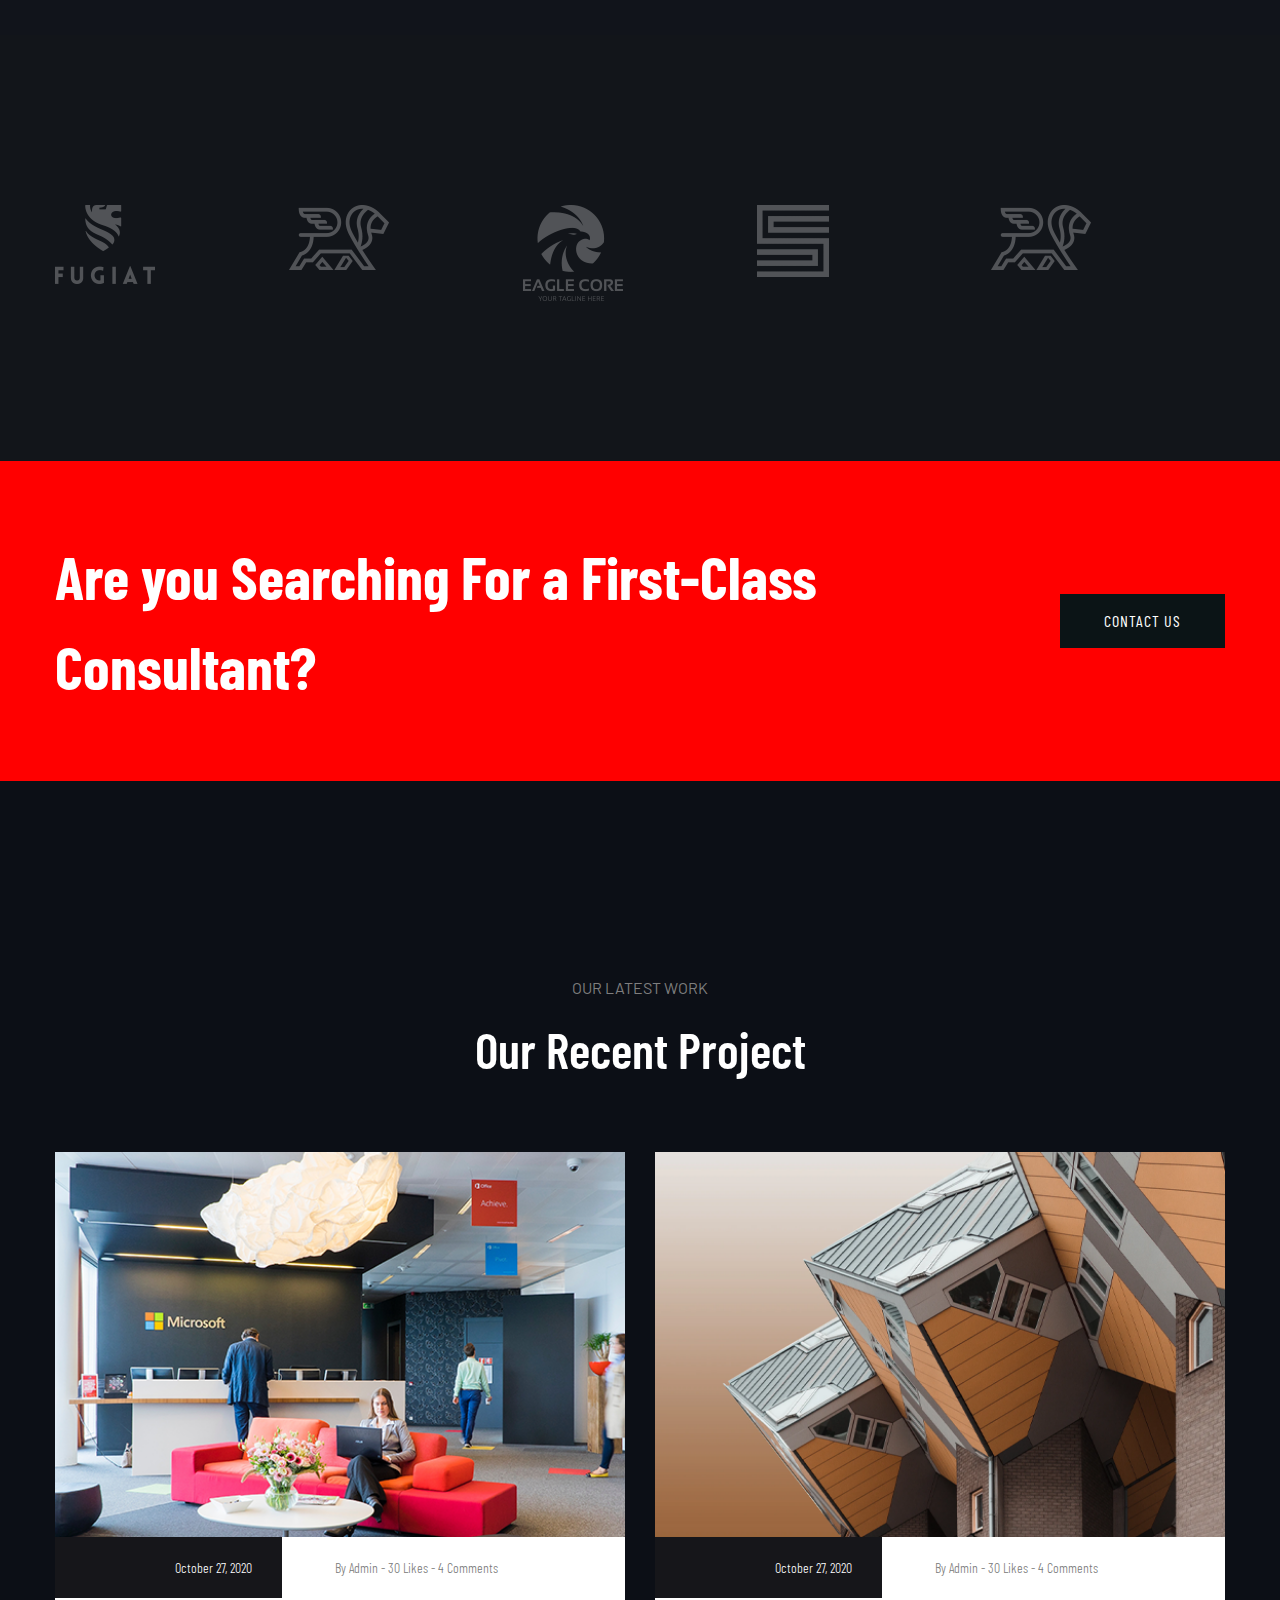
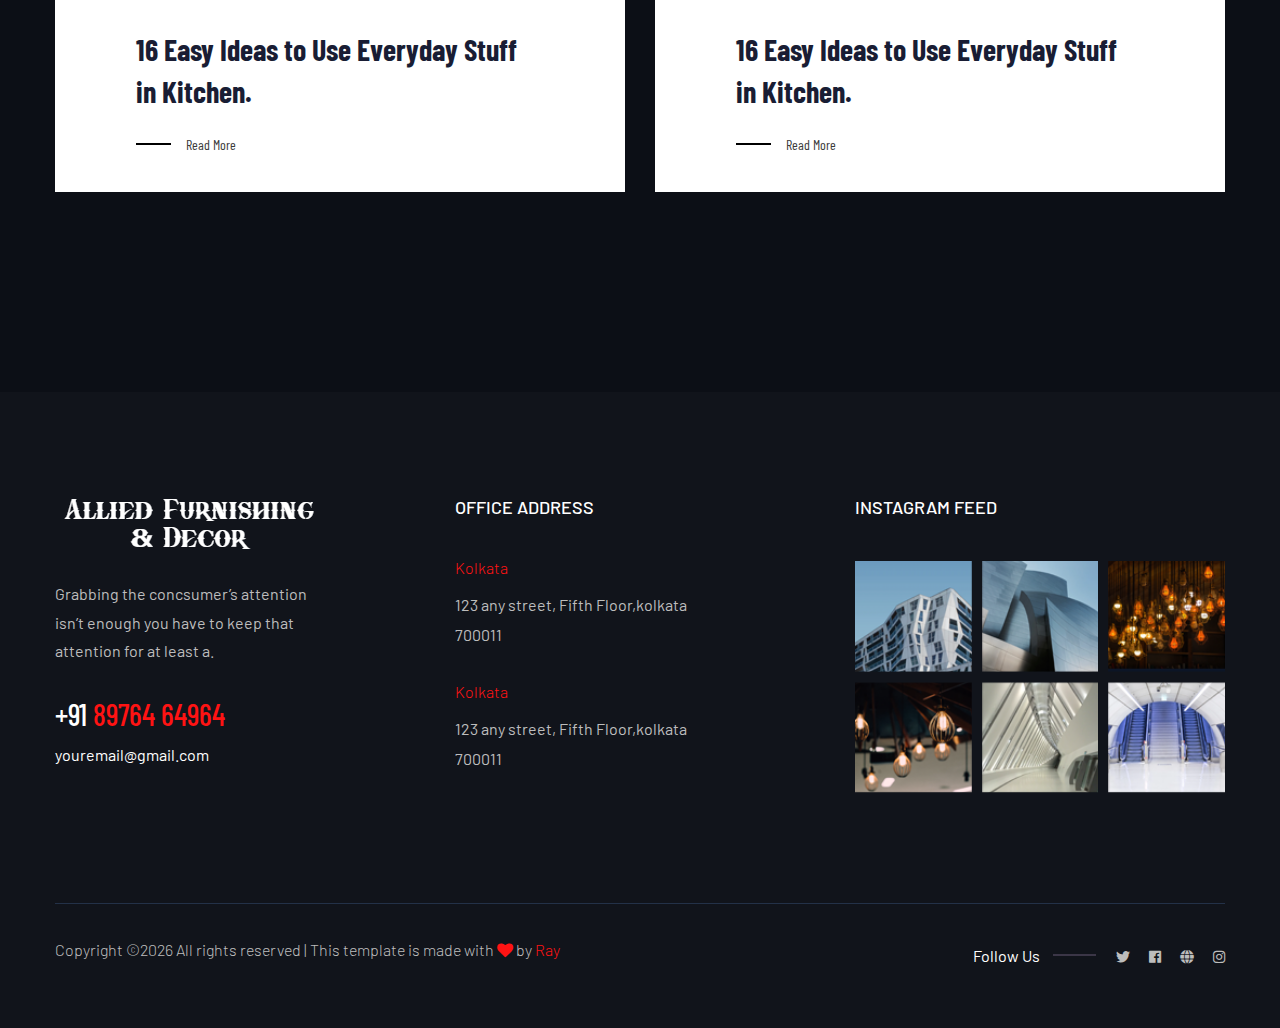
==== commit e0a95b34: "hello" ====
--- a/index.html
+++ b/index.html
@@ -130,9 +130,7 @@
             </div>
         </div>
         <!-- Video icon -->
-        <div class="video-icon">
-            <a class="popup-video btn-icon" href="https://www.youtube.com/watch?v=1aP-TXUpNoU"><i class="fas fa-play"></i></a>
-        </div>
+       
     </div>
     <!-- slider Area End-->
     <!--? our info Start -->
